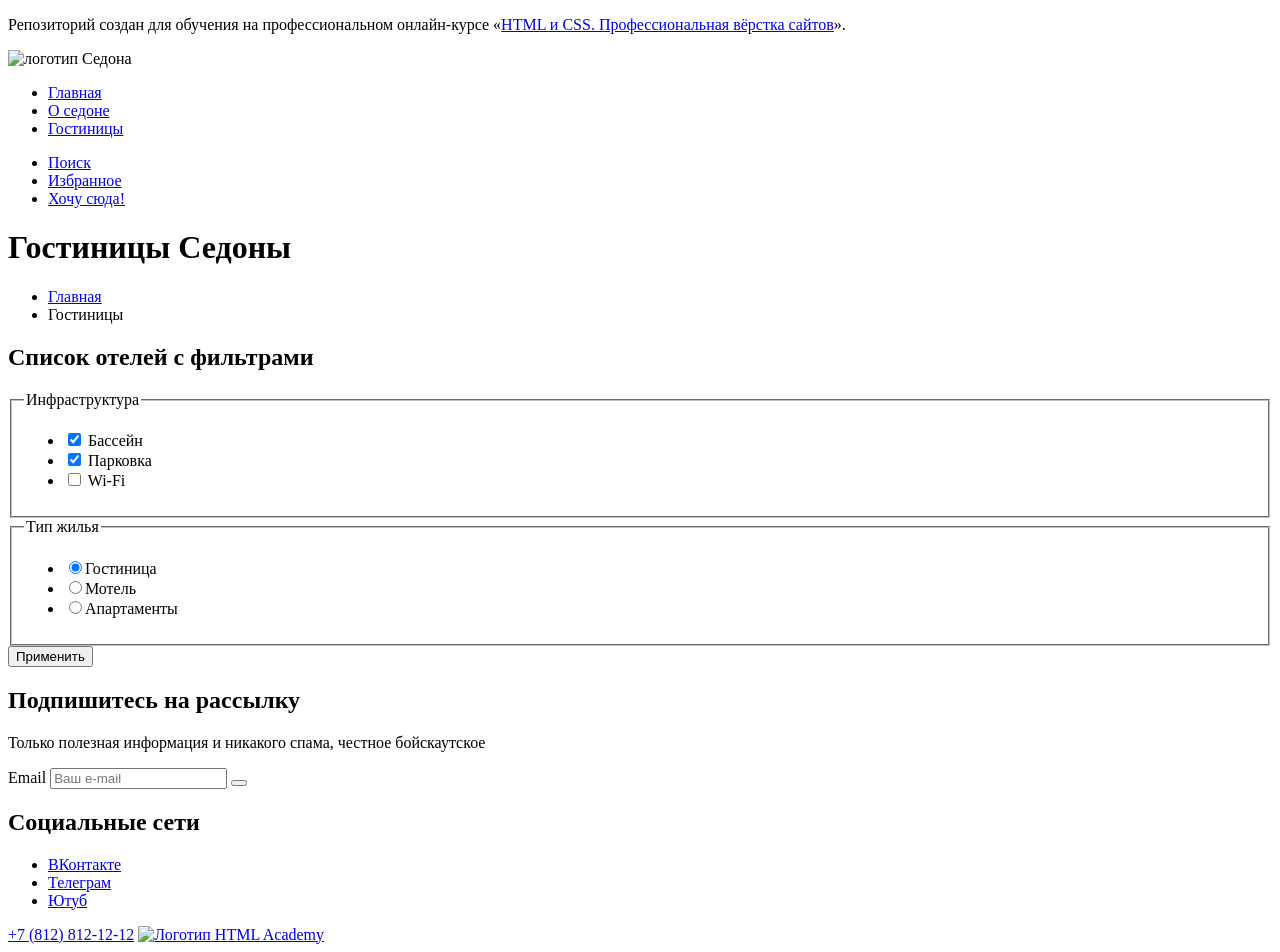
==== catalog.html @ 85dfe2aa "Добавляет разметку" ====
<!DOCTYPE html>
<html lang="ru">
  <head>
    <meta charset="utf-8">
    <title>HTML Academy: Седона</title>
  </head>
  <body>
    <p>Репозиторий создан для обучения на профессиональном онлайн‑курсе «<a href="https://htmlacademy.ru/intensive/htmlcss">HTML и CSS. Профессиональная вёрстка сайтов</a>».</p>
   <header class="page-header">
      <nav class="navigation">
       <a class="navigation-logo" htef="index.html">
       <img class="page-header-logo" src="#" alt="логотип Седона" ></a>

        <ul class="navigation-list">
          <li class="navigation-item">
          <a class="navigation-link" href="index.html">Главная</a>
          </li>
           <li class="navigation-item">
          <a class="navigation-link" href="index.html">О седоне</a>
          </li>
           <li class="navigation-item">
          <a class="navigation-link navigation-link-current" href="catalog.html">Гостиницы</a>
          </li>
        </ul>
        <ul class="navigation-list navigation-user">
          <li class="navigation-item">
          <a class="navigation-link" href="#">
            <span class="visually-hidden">
              Поиск
            </span>
          </a>
          </li>
           <li class="navigation-item">
          <a class="navigation-link" href="#" alt="Welcome to the gorgeous Sedona, because the Grand Canyon sucks!">
            <span class="visually-hidden">
              Избранное
            </span>
          </a>
          </li>
           <li class="navigation-item">

             <a class="button" href="#">Хочу сюда!</a>
           </li>
        </ul>
      </nav>
     </header>
     <main class="main-inner">
      <header class="inner-header">
        <h1 class="inner-header-title">Гостиницы Седоны</h1>
        <ul class="breadcrumbs">
          <li class="breadcrumbs-item">
            <a class="breadcrumbs-link" href="index.html">
              <!--иконка домик-->
              <span class="visual-hidden">Главная</span>
            </a>
          </li>
          <li class="breadcrumbs-item">
            <a class="breadcrumbs-link">Гостиницы</a>
          </li>
        </ul>
      </header>
      <section class="catalog-hotels">
        <h2 class="visually-hidden">Список отелей с фильтрами</h2>
        <form class="catalog-filter" action="#" method="get">
          <fieldset class="catalog-filter-group">
            <legend class="catalog-filter-title">Инфраструктура</legend>
            <ul class="catalog-filter-list">
              <li class="catalog-filter-item">
               <label class="control">
                <input class="control-input" type="checkbox" name="pool" checked>
              Бассейн
               </label>
              </li>
               <li class="catalog-filter-item">
               <label class="control">
                <input class="control-input" type="checkbox" name="parking" checked>
              Парковка
               </label>
              </li>
               <li class="catalog-filter-item">
               <label class="control">
                <input class="control-input" type="checkbox" name="wi-fi">
              Wi-Fi
               </label>
              </li>
            </ul>
          </fieldset>

          <fieldset class="catalog-filter-group">
          <legend class="catalog-filter-title">Тип жилья</legend>
           <ul class="catalog-filter-list">
              <li class="catalog-filter-item">
                <label class="control">
                  <input class="control-input" type="radio" name="type-residence" value="hotel" checked>Гостиница
                  </label>
              </li>
              <li class="catalog-filter-item">
                <label class="control">
                  <input class="control-input" type="radio" name="type-residence" value="motel">Мотель
                  </label>
              </li>
              <li class="catalog-filter-item">
                <label class="control">
                  <input class="control-input" type="radio" name="type-residence" value="apartments">Апартаменты
                  </label>
              </li>
        </fieldset>

          <button class="button" type="submit">Применить</button>
        </form>
      </section>
      <section class="newsletter">
        <h2 class="newsletter-title">Подпишитесь на рассылку</h2>
        <p class="newsletter-discription">Только полезная информация и никакого спама, честное бойскаутское</p>
        <form class="newsletter-form" action="#" method="post"></form>
         <label for="newsletter-email">Email</label>
         <input class="field"  placeholder="Ваш e-mail" type="email" name="newsletter-email" id="newsletter-email" required>
         <button class="button newsletter-button" type="submit" value="Подписаться">
         </button>
      </section>

     </main>


     <footer class="page-footer">
      <section class="footer-contacts"></section>
       <h2 class="visually-hidden">Социальные сети</h2>
       <ul class="footer-contacts-social-list">
        <li class="footer-contacts-social-item">
          <a class="button" href="https://vk.com/htmlacademy">
            <span class="visually-hidden">ВКонтакте</span>
            <!--иконка ВК-->
          </a>
        </li>
        <li class="footer-contacts-social-item">
          <a class="button" href="https://t.me/htmlacademy">
            <span class="visually-hidden">Телеграм</span>
            <!--иконка ТГ-->
          </a>
        </li>
        <li class="footer-contacts-social-item">
          <a class="button" href="https://www.youtube.com/user/htmlacademyru">
            <span class="visually-hidden">Ютуб</span>
            <!--иконка Ютюб-->
          </a>
        </li>
       </ul>

       <a class="footer-contacts-address-phone" href="tel:+7 (812) 812-12-12">+7 (812) 812-12-12</a>
       <a class="footer-contacts-address-website" href="https://htmlacademy.ru/study">
        <img class="footer-contacts-logo" src="#" alt="Логотип HTML Academy">
      </a>

     </footer>

  </body>
</html>
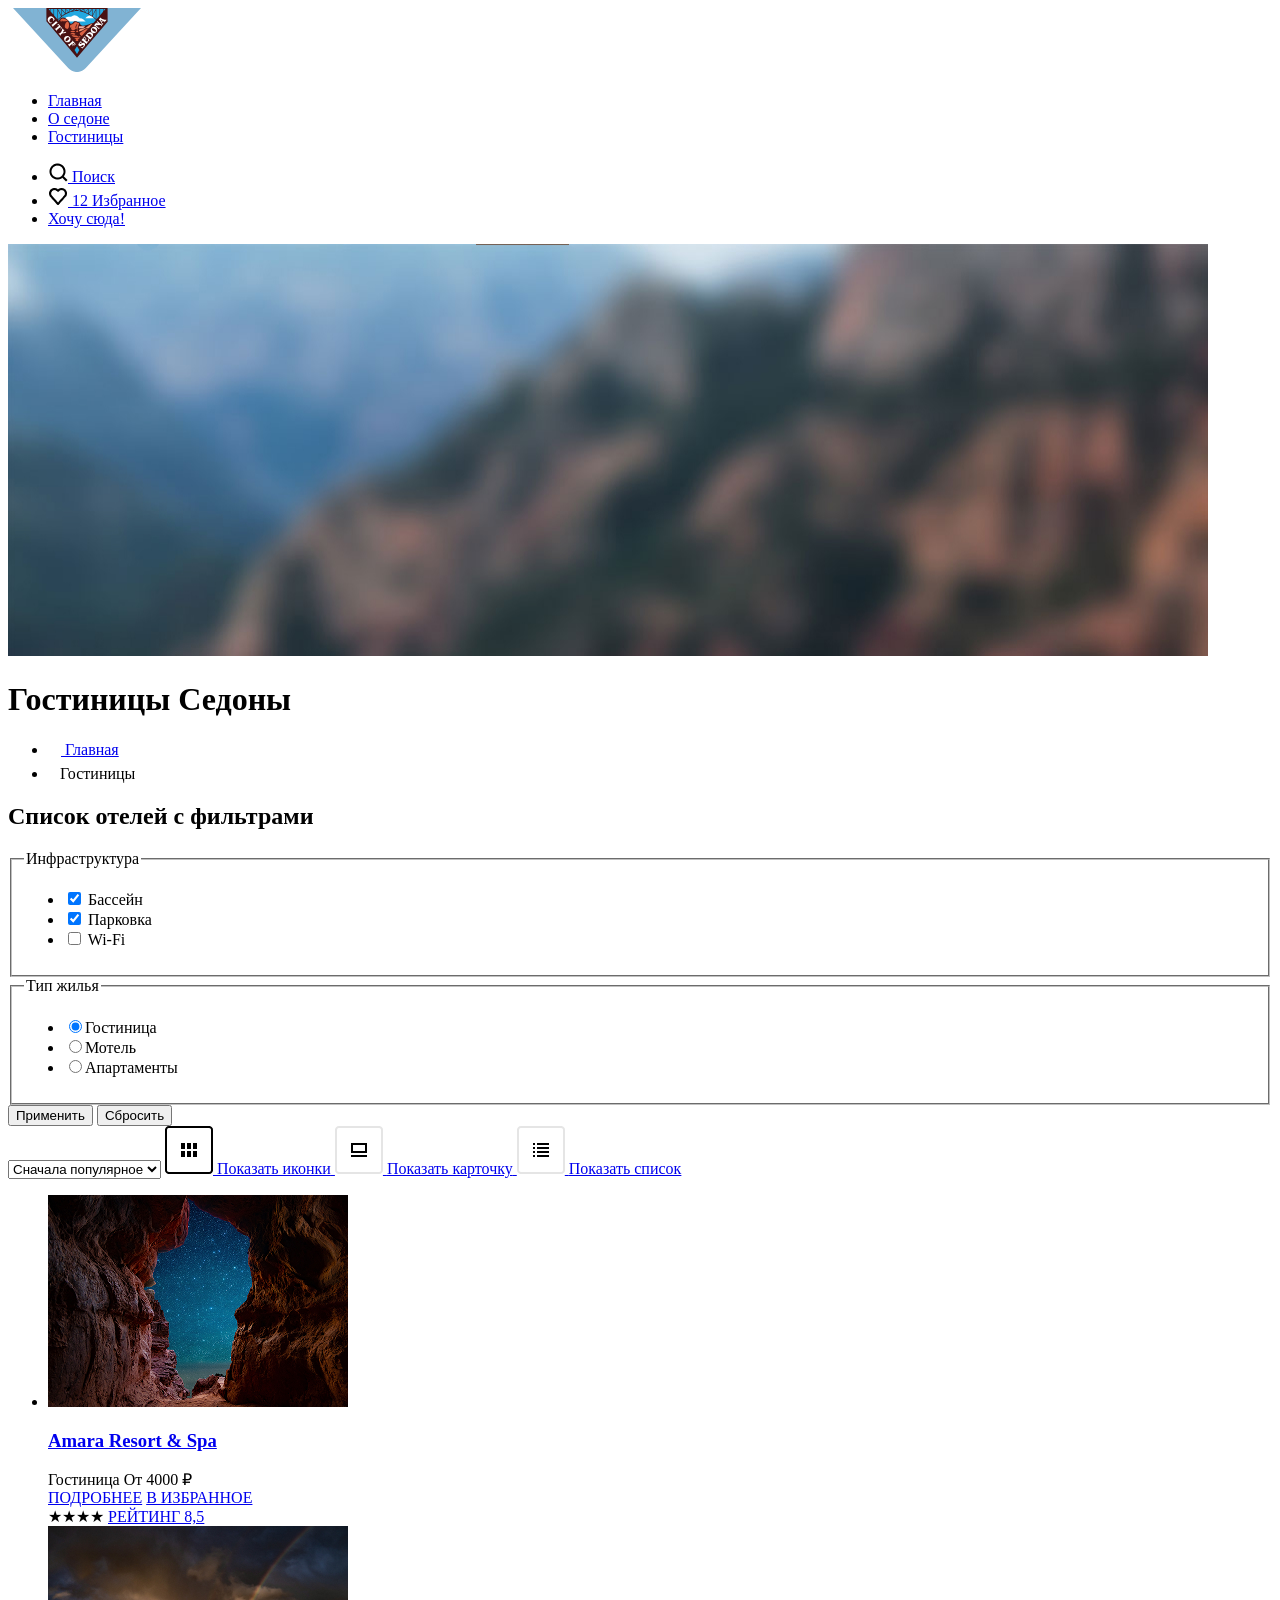
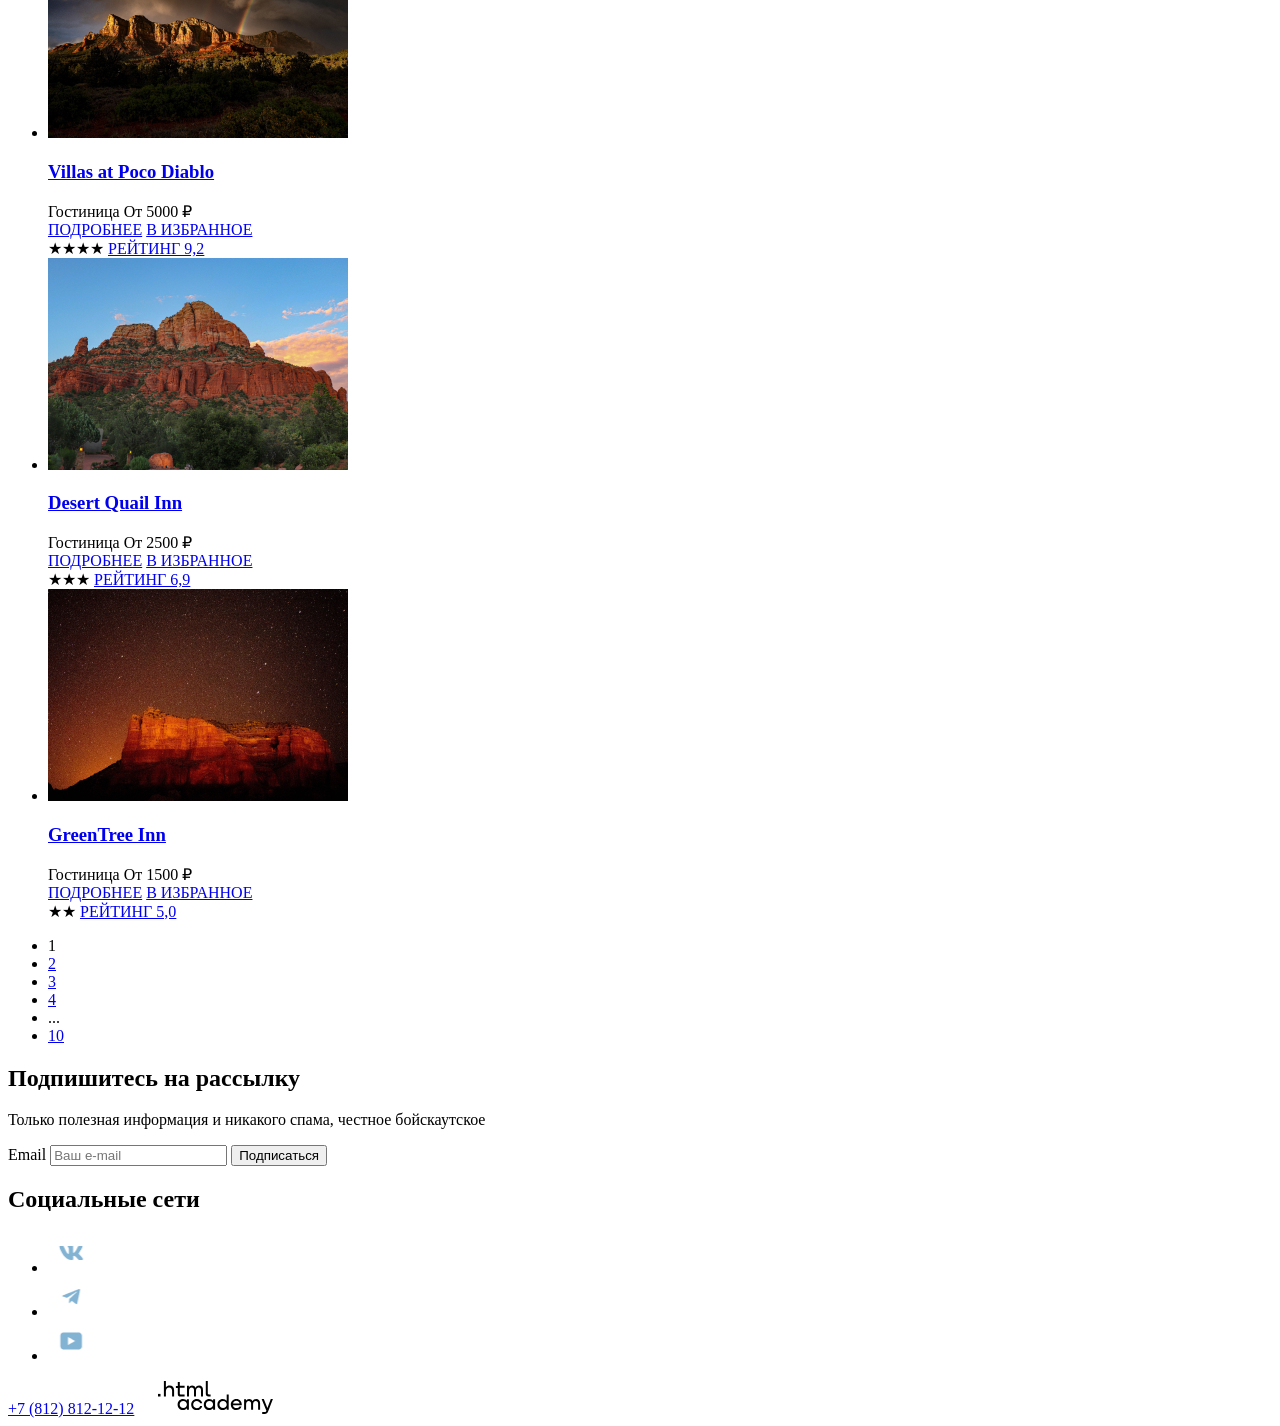
==== commit 71697c0b: "добавляет изображения и каталог" ====
--- a/catalog.html
+++ b/catalog.html
@@ -5,11 +5,11 @@
     <title>HTML Academy: Седона</title>
   </head>
   <body>
-    <p>Репозиторий создан для обучения на профессиональном онлайн‑курсе «<a href="https://htmlacademy.ru/intensive/htmlcss">HTML и CSS. Профессиональная вёрстка сайтов</a>».</p>
+
    <header class="page-header">
       <nav class="navigation">
-       <a class="navigation-logo" htef="index.html">
-       <img class="page-header-logo" src="#" alt="логотип Седона" ></a>
+       <a class="navigation-logo" href="index.html">
+       <img class="page-header-logo" src="images/logo-header.svg" alt="логотип Седона" width="138" height="64"></a>
 
         <ul class="navigation-list">
           <li class="navigation-item">
@@ -25,16 +25,15 @@
         <ul class="navigation-list navigation-user">
           <li class="navigation-item">
           <a class="navigation-link" href="#">
-            <span class="visually-hidden">
-              Поиск
-            </span>
-          </a>
-          </li>
-           <li class="navigation-item">
-          <a class="navigation-link" href="#" alt="Welcome to the gorgeous Sedona, because the Grand Canyon sucks!">
-            <span class="visually-hidden">
-              Избранное
-            </span>
+            <img class="navigation-icon-search" src="images/search.png" alt="поиск" width="20" height="20">
+            <span class="visually-hidden">Поиск</span>
+          </a>
+          </li>
+           <li class="navigation-item">
+          <a class="navigation-link" href="#">
+            <img class="navigation-favorites-icon" src="images/heart.png" alt="избранное" width="20" height="20">
+            <span class="navigation-favorites-item">12</span>
+            <span class="visually-hidden">Избранное</span>
           </a>
           </li>
            <li class="navigation-item">
@@ -46,22 +45,25 @@
      </header>
      <main class="main-inner">
       <header class="inner-header">
+        <img class="header-images" src="images/filtr.jpg" alt="горы Седоны" width="1200" height="412">
         <h1 class="inner-header-title">Гостиницы Седоны</h1>
         <ul class="breadcrumbs">
           <li class="breadcrumbs-item">
             <a class="breadcrumbs-link" href="index.html">
-              <!--иконка домик-->
+              <img class="breadcrumbs-icon-home" src="images/home.png" alt="Главная" width="13" height="15">
               <span class="visual-hidden">Главная</span>
             </a>
           </li>
+
           <li class="breadcrumbs-item">
+            <img class="breadcrumbs-icon" src="images/breadcrumbs.png" alt="знак больше" width="8" height="20">
             <a class="breadcrumbs-link">Гостиницы</a>
           </li>
         </ul>
       </header>
       <section class="catalog-hotels">
         <h2 class="visually-hidden">Список отелей с фильтрами</h2>
-        <form class="catalog-filter" action="#" method="get">
+        <form class="catalog-filter" action="https://echo.htmlacademy.ru/" method="get">
           <fieldset class="catalog-filter-group">
             <legend class="catalog-filter-title">Инфраструктура</legend>
             <ul class="catalog-filter-list">
@@ -104,52 +106,166 @@
                   <input class="control-input" type="radio" name="type-residence" value="apartments">Апартаменты
                   </label>
               </li>
+           </ul>
         </fieldset>
 
-          <button class="button" type="submit">Применить</button>
+          <button class="catalog-filter-button" type="submit">Применить</button>
+          <button class="catalog-filter-button-reset" type="reset">Сбросить</button>
         </form>
+
+        <select class="select-control" aria-label="Сортировка">
+          <option value="popular">Сначала популярное</option>
+          <option value="cheap">Сначала дешёвое</option>
+          <option value="expensive">Сначала дорогое</option>
+        </select>
+          <a class="button-highlighted" href="#">
+            <img class="icon-card-view-icons" src="images/icon.png" alt="показать иконки" width="48" height="48">
+            <span class="visually-hidden">Показать иконки</span>
+          </a>
+          <a class="button" href="#">
+            <img class="icon-card-view-card" src="images/card.png" alt="показать карточку" width="48" height="48">
+            <span class="visually-hidden">Показать карточку</span>
+          </a>
+          <a class="button" href="#">
+            <img class="icon-card-view-list" src="images/list.png" alt="показать список" width="48" height="48">
+            <span class="visually-hidden">Показать список</span>
+          </a>
+
+        <ul class="hotel-card">
+          <li class="hotel-card">
+           <a class="hotel-card-link" href="#">
+            <img class="hotel-card-image" src="images/hotel-amara.jpg" alt="Отель Amara Resort & Spa">
+            <h3 class="hotel-card-title">Amara Resort & Spa</h3>
+           </a>
+           <span class="hotel-card-category">Гостиница</span>
+           <span class="hotel-card-price">От 4000 ₽</span>
+           <div>
+            <a class="hotel-card-button" href="#">ПОДРОБНЕЕ</a>
+            <a class="hotel-card-button" href="#">В ИЗБРАННОЕ</a>
+           </div>
+           <div>
+            <span class="hotel-star">★★★★</span>
+            <a class="hotel-card-button" href="#">РЕЙТИНГ 8,5</a>
+           </div>
+          </li>
+
+          <li class="hotel-card">
+           <a class="hotel-card-link" href="#">
+            <img class="hotel-card-image" src="images/hotel-villas.jpg" alt="Отель Villas at Poco Diablo">
+            <h3 class="hotel-card-title">Villas at Poco Diablo</h3>
+           </a>
+           <span class="hotel-card-category">Гостиница</span>
+           <span class="hotel-card-price">От 5000 ₽</span>
+           <div>
+            <a class="hotel-card-button" href="#">ПОДРОБНЕЕ</a>
+            <a class="hotel-card-button" href="#">В ИЗБРАННОЕ</a>
+           </div>
+           <div>
+            <span class="hotel-star">★★★★</span>
+            <a class="hotel-card-button" href="#">РЕЙТИНГ 9,2</a>
+           </div>
+          </li>
+
+          <li class="hotel-card">
+           <a class="hotel-card-link" href="#">
+            <img class="hotel-card-image" src="images/hotel-desert.jpg" alt="Отель Desert Quail Inn">
+            <h3 class="hotel-card-title">Desert Quail Inn</h3>
+           </a>
+           <span class="hotel-card-category">Гостиница</span>
+           <span class="hotel-card-price">От 2500 ₽</span>
+           <div>
+            <a class="hotel-card-button" href="#">ПОДРОБНЕЕ</a>
+            <a class="hotel-card-button" href="#">В ИЗБРАННОЕ</a>
+           </div>
+           <div>
+            <span class="hotel-star">★★★</span>
+            <a class="hotel-card-button" href="#">РЕЙТИНГ 6,9</a>
+           </div>
+          </li>
+
+          <li class="hotel-card">
+           <a class="hotel-card-link" href="#">
+            <img class="hotel-card-image" src="images/hotel-greentree.jpg" alt="Отель GreenTree Inn">
+            <h3 class="hotel-card-title">GreenTree Inn</h3>
+           </a>
+           <span class="hotel-card-category">Гостиница</span>
+           <span class="hotel-card-price">От 1500 ₽</span>
+           <div>
+            <a class="hotel-card-button" href="#">ПОДРОБНЕЕ</a>
+            <a class="hotel-card-button" href="#">В ИЗБРАННОЕ</a>
+           </div>
+           <div>
+            <span class="hotel-star">★★</span>
+            <a class="hotel-card-button" href="#">РЕЙТИНГ 5,0</a>
+           </div>
+          </li>
+        </ul>
+
+        <ul class="pagination">
+
+          <li class="pagination-item">
+            <a class="pagination-link pagination-current">1</a>
+          </li>
+          <li class="pagination-item">
+            <a class="pagination-link" href="#">2</a>
+          </li>
+          <li class="pagination-item">
+            <a class="pagination-link" href="#">3</a>
+          </li>
+          <li class="pagination-item">
+            <a class="pagination-link" href="#">4</a>
+          </li>
+          <li class="pagination-dots">...</li>
+          <li class="pagination-item">
+            <a class="pagination-link" href="#">10</a>
+          </li>
+
+
+        </ul>
+
+
+
       </section>
       <section class="newsletter">
         <h2 class="newsletter-title">Подпишитесь на рассылку</h2>
         <p class="newsletter-discription">Только полезная информация и никакого спама, честное бойскаутское</p>
-        <form class="newsletter-form" action="#" method="post"></form>
+        <form class="newsletter-form" action="https://echo.htmlacademy.ru/." method="post">
          <label for="newsletter-email">Email</label>
          <input class="field"  placeholder="Ваш e-mail" type="email" name="newsletter-email" id="newsletter-email" required>
-         <button class="button newsletter-button" type="submit" value="Подписаться">
+         <button class="button newsletter-button" type="submit" value="Подписаться">Подписаться
          </button>
+        </form>
       </section>
 
      </main>
 
 
      <footer class="page-footer">
-      <section class="footer-contacts"></section>
+      <section class="footer-contacts">
        <h2 class="visually-hidden">Социальные сети</h2>
        <ul class="footer-contacts-social-list">
         <li class="footer-contacts-social-item">
-          <a class="button" href="https://vk.com/htmlacademy">
-            <span class="visually-hidden">ВКонтакте</span>
-            <!--иконка ВК-->
+          <a class="social-link" href="https://vk.com/htmlacademy">
+            <img class="footer-contacts-social-vk" src="images/social-vk.png" alt="Vk" width="47" height="40">
           </a>
         </li>
         <li class="footer-contacts-social-item">
-          <a class="button" href="https://t.me/htmlacademy">
-            <span class="visually-hidden">Телеграм</span>
-            <!--иконка ТГ-->
+          <a class="social-link" href="https://t.me/htmlacademy">
+            <img class="footer-contacts-social-telegram" src="images/social-telegram.png" alt="Telegram" width="47" height="40">
           </a>
         </li>
         <li class="footer-contacts-social-item">
-          <a class="button" href="https://www.youtube.com/user/htmlacademyru">
-            <span class="visually-hidden">Ютуб</span>
-            <!--иконка Ютюб-->
+          <a class="social-link" href="https://www.youtube.com/user/htmlacademyru">
+            <img class="footer-contacts-social-youtube" src="images/social-youtube.png" alt="Telegram" width="47" height="40">
           </a>
         </li>
        </ul>
 
-       <a class="footer-contacts-address-phone" href="tel:+7 (812) 812-12-12">+7 (812) 812-12-12</a>
-       <a class="footer-contacts-address-website" href="https://htmlacademy.ru/study">
-        <img class="footer-contacts-logo" src="#" alt="Логотип HTML Academy">
-      </a>
+       <a class="footer-contacts-address-phone" href="tel:+78128121212">+7 (812) 812-12-12</a>
+       <a class="footer-contacts-address-website" href="https://htmlacademy.ru/intensive/htmlcss">
+        <img class="footer-contacts-logo" src="images/logo-footer.svg" alt="Логотип HTML Academy" width="155" height="33">
+       </a>
+      </section>
 
      </footer>
 
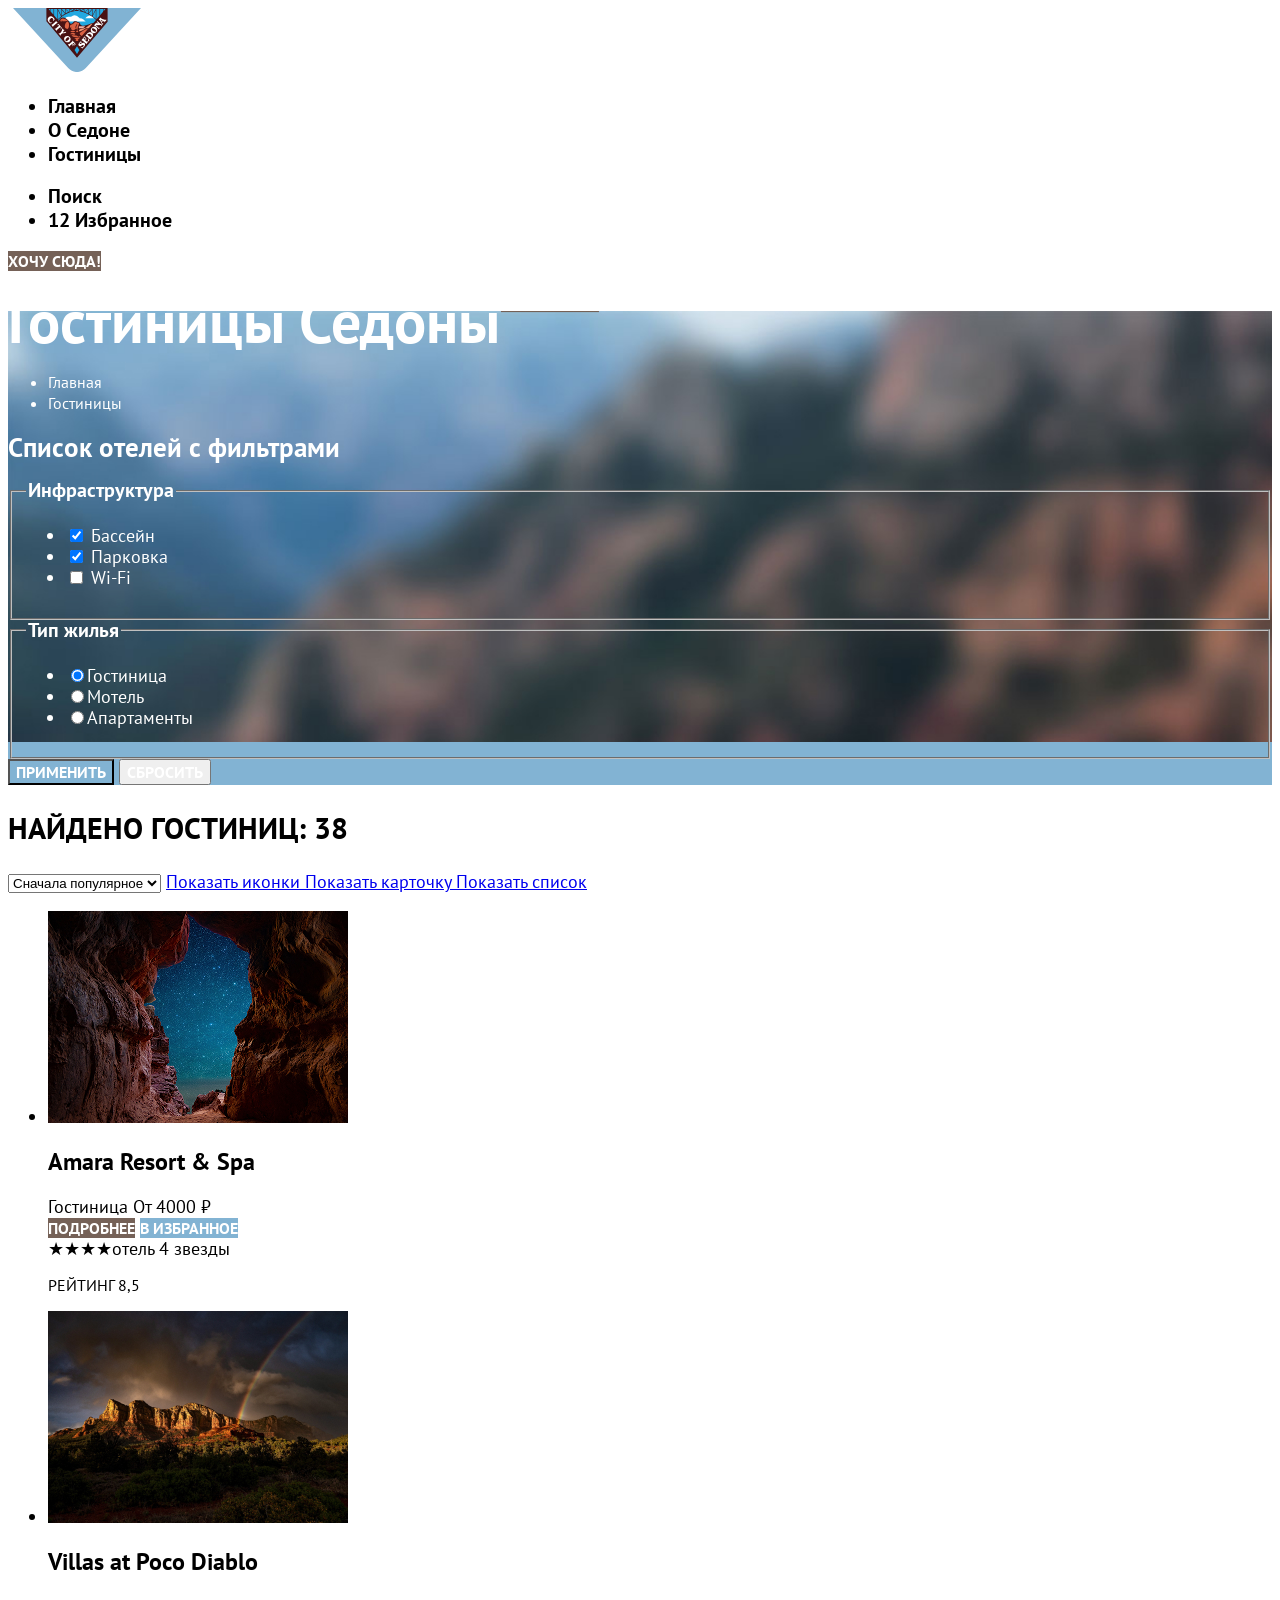
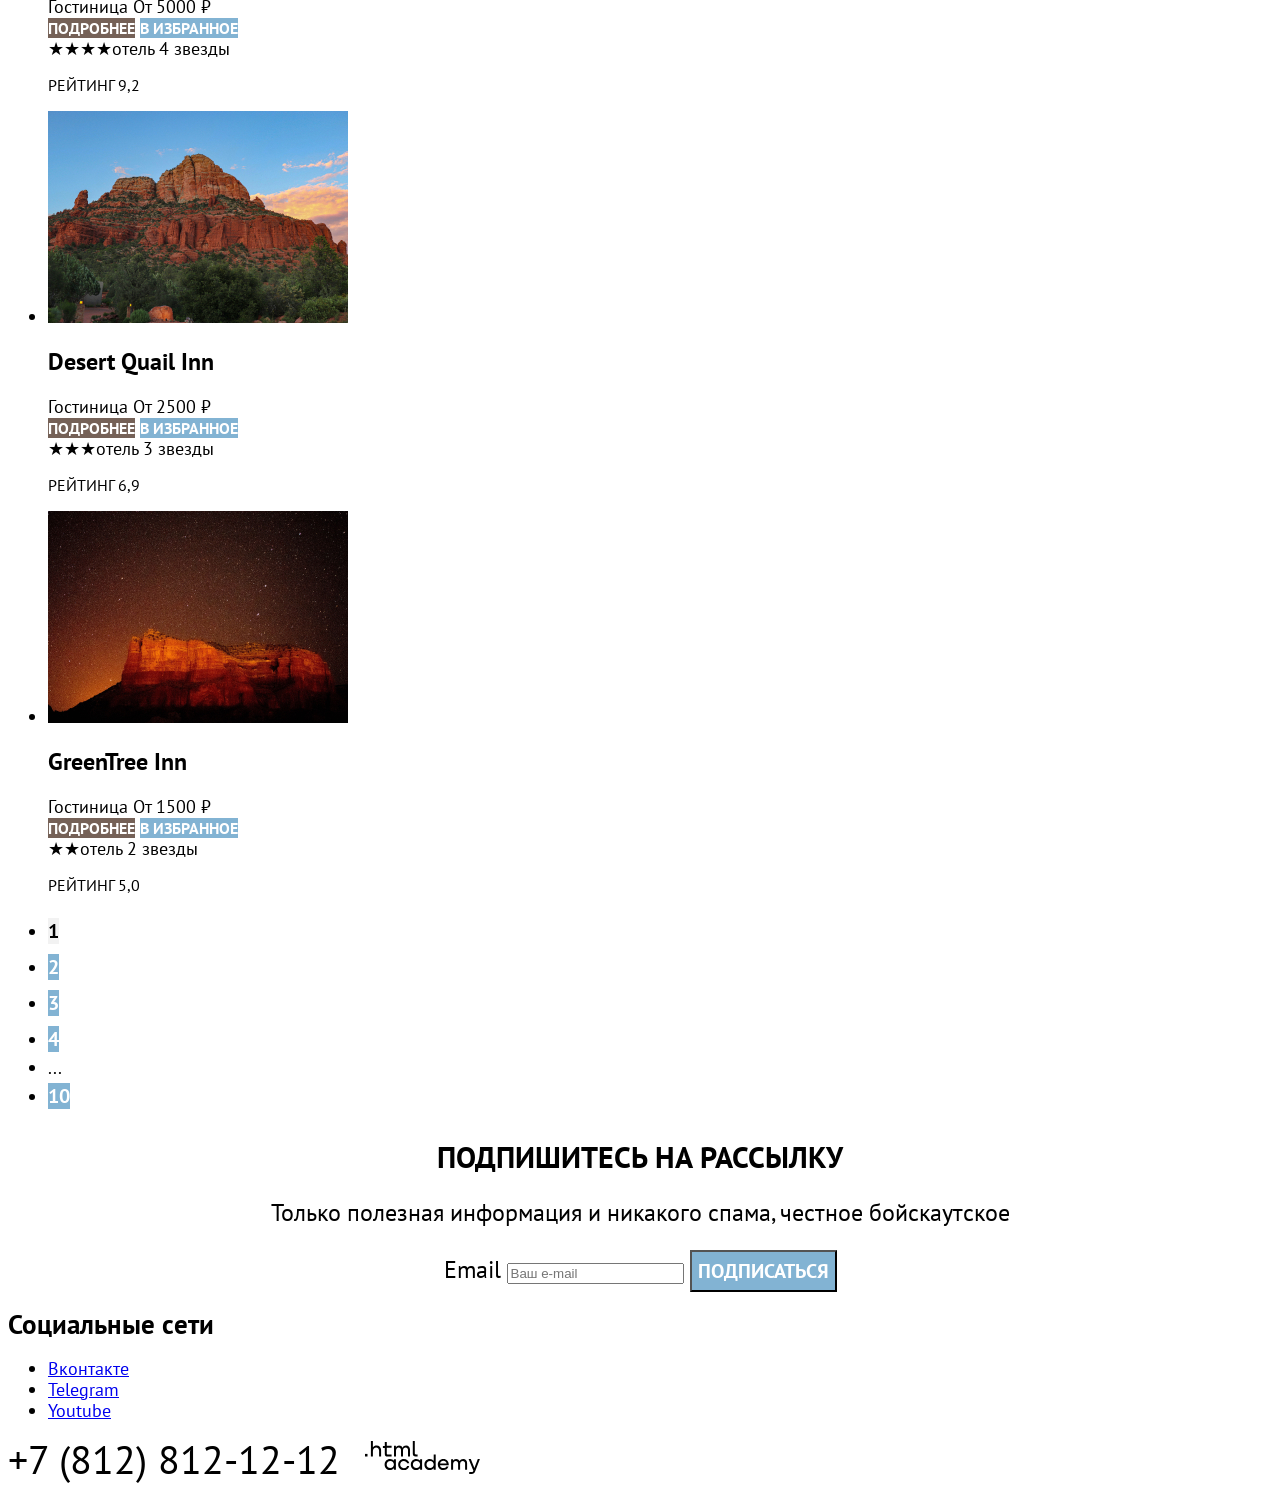
==== commit 822b162b: "Добавляет правильные изображения и стили текста" ====
--- a/catalog.html
+++ b/catalog.html
@@ -1,273 +1,281 @@
 <!DOCTYPE html>
 <html lang="ru">
+
   <head>
     <meta charset="utf-8">
     <title>HTML Academy: Седона</title>
+    <link rel="stylesheet" href="styles/styles.css">
   </head>
+
   <body>
 
-   <header class="page-header">
+    <header class="page-header">
       <nav class="navigation">
-       <a class="navigation-logo" href="index.html">
-       <img class="page-header-logo" src="images/logo-header.svg" alt="логотип Седона" width="138" height="64"></a>
+        <a class="navigation-logo" href="index.html">
+          <img class="page-header-logo" src="images/logo-header.svg" alt="логотип Седона" width="138" height="64"></a>
 
         <ul class="navigation-list">
           <li class="navigation-item">
-          <a class="navigation-link" href="index.html">Главная</a>
-          </li>
-           <li class="navigation-item">
-          <a class="navigation-link" href="index.html">О седоне</a>
-          </li>
-           <li class="navigation-item">
-          <a class="navigation-link navigation-link-current" href="catalog.html">Гостиницы</a>
+            <a class="navigation-link" href="index.html">Главная</a>
+          </li>
+          <li class="navigation-item">
+            <a class="navigation-link" href="index.html">О Cедоне</a>
+          </li>
+          <li class="navigation-item">
+            <a class="navigation-link navigation-link-current" href="catalog.html">Гостиницы</a>
           </li>
         </ul>
         <ul class="navigation-list navigation-user">
           <li class="navigation-item">
-          <a class="navigation-link" href="#">
-            <img class="navigation-icon-search" src="images/search.png" alt="поиск" width="20" height="20">
-            <span class="visually-hidden">Поиск</span>
-          </a>
-          </li>
-           <li class="navigation-item">
-          <a class="navigation-link" href="#">
-            <img class="navigation-favorites-icon" src="images/heart.png" alt="избранное" width="20" height="20">
-            <span class="navigation-favorites-item">12</span>
-            <span class="visually-hidden">Избранное</span>
-          </a>
-          </li>
-           <li class="navigation-item">
-
-             <a class="button" href="#">Хочу сюда!</a>
-           </li>
+            <a class="navigation-link" href="#">
+
+              <span class="visually-hidden">Поиск</span>
+            </a>
+          </li>
+          <li class="navigation-item">
+            <a class="navigation-link" href="#">
+
+              <span class="navigation-favorites-item">12</span>
+              <span class="visually-hidden">Избранное</span>
+            </a>
+          </li>
+
+
+
         </ul>
+        <a class="navigation-button button-brown button-small" href="#">Хочу сюда!</a>
+
       </nav>
-     </header>
-     <main class="main-inner">
-      <header class="inner-header">
-        <img class="header-images" src="images/filtr.jpg" alt="горы Седоны" width="1200" height="412">
-        <h1 class="inner-header-title">Гостиницы Седоны</h1>
-        <ul class="breadcrumbs">
-          <li class="breadcrumbs-item">
-            <a class="breadcrumbs-link" href="index.html">
-              <img class="breadcrumbs-icon-home" src="images/home.png" alt="Главная" width="13" height="15">
-              <span class="visual-hidden">Главная</span>
-            </a>
-          </li>
-
-          <li class="breadcrumbs-item">
-            <img class="breadcrumbs-icon" src="images/breadcrumbs.png" alt="знак больше" width="8" height="20">
-            <a class="breadcrumbs-link">Гостиницы</a>
-          </li>
-        </ul>
-      </header>
-      <section class="catalog-hotels">
-        <h2 class="visually-hidden">Список отелей с фильтрами</h2>
-        <form class="catalog-filter" action="https://echo.htmlacademy.ru/" method="get">
-          <fieldset class="catalog-filter-group">
-            <legend class="catalog-filter-title">Инфраструктура</legend>
-            <ul class="catalog-filter-list">
-              <li class="catalog-filter-item">
-               <label class="control">
-                <input class="control-input" type="checkbox" name="pool" checked>
-              Бассейн
-               </label>
-              </li>
-               <li class="catalog-filter-item">
-               <label class="control">
-                <input class="control-input" type="checkbox" name="parking" checked>
-              Парковка
-               </label>
-              </li>
-               <li class="catalog-filter-item">
-               <label class="control">
-                <input class="control-input" type="checkbox" name="wi-fi">
-              Wi-Fi
-               </label>
-              </li>
-            </ul>
-          </fieldset>
-
-          <fieldset class="catalog-filter-group">
-          <legend class="catalog-filter-title">Тип жилья</legend>
-           <ul class="catalog-filter-list">
-              <li class="catalog-filter-item">
-                <label class="control">
-                  <input class="control-input" type="radio" name="type-residence" value="hotel" checked>Гостиница
-                  </label>
-              </li>
-              <li class="catalog-filter-item">
-                <label class="control">
-                  <input class="control-input" type="radio" name="type-residence" value="motel">Мотель
-                  </label>
-              </li>
-              <li class="catalog-filter-item">
-                <label class="control">
-                  <input class="control-input" type="radio" name="type-residence" value="apartments">Апартаменты
-                  </label>
-              </li>
-           </ul>
-        </fieldset>
-
-          <button class="catalog-filter-button" type="submit">Применить</button>
-          <button class="catalog-filter-button-reset" type="reset">Сбросить</button>
-        </form>
-
-        <select class="select-control" aria-label="Сортировка">
-          <option value="popular">Сначала популярное</option>
-          <option value="cheap">Сначала дешёвое</option>
-          <option value="expensive">Сначала дорогое</option>
-        </select>
-          <a class="button-highlighted" href="#">
-            <img class="icon-card-view-icons" src="images/icon.png" alt="показать иконки" width="48" height="48">
-            <span class="visually-hidden">Показать иконки</span>
-          </a>
-          <a class="button" href="#">
-            <img class="icon-card-view-card" src="images/card.png" alt="показать карточку" width="48" height="48">
-            <span class="visually-hidden">Показать карточку</span>
-          </a>
-          <a class="button" href="#">
-            <img class="icon-card-view-list" src="images/list.png" alt="показать список" width="48" height="48">
-            <span class="visually-hidden">Показать список</span>
-          </a>
-
-        <ul class="hotel-card">
-          <li class="hotel-card">
-           <a class="hotel-card-link" href="#">
+    </header>
+    <main class="main-inner">
+      <div class="filter-catalog-hotels">
+        <header class="inner-header">
+
+          <h1 class="inner-header-title">Гостиницы Седоны</h1>
+          <ul class="breadcrumbs">
+            <li class="breadcrumbs-item">
+              <a class="breadcrumbs-link" href="index.html">
+
+                <span class="visual-hidden">Главная</span>
+              </a>
+            </li>
+
+            <li class="breadcrumbs-item">
+
+              <a class="breadcrumbs-link">Гостиницы</a>
+            </li>
+          </ul>
+        </header>
+        <section class="catalog-hotels">
+          <h2 class="visually-hidden">Список отелей с фильтрами</h2>
+          <form class="catalog-filter" action="https://echo.htmlacademy.ru/" method="get">
+            <fieldset class="catalog-filter-group">
+              <legend class="catalog-filter-title">Инфраструктура</legend>
+              <ul class="catalog-filter-list">
+                <li class="catalog-filter-item">
+                  <label class="control">
+                    <input class="control-input" type="checkbox" name="pool" checked>
+                    Бассейн
+                  </label>
+                </li>
+                <li class="catalog-filter-item">
+                  <label class="control">
+                    <input class="control-input" type="checkbox" name="parking" checked>
+                    Парковка
+                  </label>
+                </li>
+                <li class="catalog-filter-item">
+                  <label class="control">
+                    <input class="control-input" type="checkbox" name="wi-fi">
+                    Wi-Fi
+                  </label>
+                </li>
+              </ul>
+            </fieldset>
+
+            <fieldset class="catalog-filter-group">
+              <legend class="catalog-filter-title">Тип жилья</legend>
+              <ul class="catalog-filter-list">
+                <li class="catalog-filter-item">
+                  <label class="control">
+                    <input class="control-input" type="radio" name="type-residence" value="hotel" checked>Гостиница
+                  </label>
+                </li>
+                <li class="catalog-filter-item">
+                  <label class="control">
+                    <input class="control-input" type="radio" name="type-residence" value="motel">Мотель
+                  </label>
+                </li>
+                <li class="catalog-filter-item">
+                  <label class="control">
+                    <input class="control-input" type="radio" name="type-residence" value="apartments">Апартаменты
+                  </label>
+                </li>
+              </ul>
+            </fieldset>
+
+            <button class="catalog-filter-button button-blue button-small" type="submit">Применить</button>
+            <button class="catalog-filter-button-reset button-small" type="reset">Сбросить</button>
+
+
+          </form>
+        </section>
+      </div>
+
+      <h2 class="title-large select-hotel-title">Найдено гостиниц: 38</h2>
+      <select class="select-control" aria-label="Сортировка">
+
+        <option value="popular">Сначала популярное</option>
+        <option value="cheap">Сначала дешёвое</option>
+        <option value="expensive">Сначала дорогое</option>
+      </select>
+      <a class="button-highlighted" href="#">
+
+        <span class="visually-hidden">Показать иконки</span>
+      </a>
+      <a class="button" href="#">
+
+        <span class="visually-hidden">Показать карточку</span>
+      </a>
+      <a class="button" href="#">
+
+        <span class="visually-hidden">Показать список</span>
+      </a>
+
+      <ul class="hotel-card">
+        <li class="hotel-card">
+          <a class="hotel-card-link" href="#">
             <img class="hotel-card-image" src="images/hotel-amara.jpg" alt="Отель Amara Resort & Spa">
             <h3 class="hotel-card-title">Amara Resort & Spa</h3>
-           </a>
-           <span class="hotel-card-category">Гостиница</span>
-           <span class="hotel-card-price">От 4000 ₽</span>
-           <div>
-            <a class="hotel-card-button" href="#">ПОДРОБНЕЕ</a>
-            <a class="hotel-card-button" href="#">В ИЗБРАННОЕ</a>
-           </div>
-           <div>
-            <span class="hotel-star">★★★★</span>
-            <a class="hotel-card-button" href="#">РЕЙТИНГ 8,5</a>
-           </div>
-          </li>
-
-          <li class="hotel-card">
-           <a class="hotel-card-link" href="#">
+          </a>
+          <span class="hotel-card-category">Гостиница</span>
+          <span class="hotel-card-price">От 4000 ₽</span>
+          <div>
+            <a class="hotel-card-button button-brown button-small" href="#">ПОДРОБНЕЕ</a>
+            <a class="hotel-card-button button-blue button-small" href="#">В ИЗБРАННОЕ</a>
+          </div>
+          <div>
+            <span class="hotel-star">★★★★<span>отель 4 звезды</span></span>
+            <p class="hotel-card-rating">РЕЙТИНГ 8,5</p>
+          </div>
+        </li>
+
+        <li class="hotel-card">
+          <a class="hotel-card-link" href="#">
             <img class="hotel-card-image" src="images/hotel-villas.jpg" alt="Отель Villas at Poco Diablo">
             <h3 class="hotel-card-title">Villas at Poco Diablo</h3>
-           </a>
-           <span class="hotel-card-category">Гостиница</span>
-           <span class="hotel-card-price">От 5000 ₽</span>
-           <div>
-            <a class="hotel-card-button" href="#">ПОДРОБНЕЕ</a>
-            <a class="hotel-card-button" href="#">В ИЗБРАННОЕ</a>
-           </div>
-           <div>
-            <span class="hotel-star">★★★★</span>
-            <a class="hotel-card-button" href="#">РЕЙТИНГ 9,2</a>
-           </div>
-          </li>
-
-          <li class="hotel-card">
-           <a class="hotel-card-link" href="#">
+          </a>
+          <span class="hotel-card-category">Гостиница</span>
+          <span class="hotel-card-price">От 5000 ₽</span>
+          <div>
+            <a class="hotel-card-button button-brown button-small" href="#">ПОДРОБНЕЕ</a>
+            <a class="hotel-card-button button-blue button-small" href="#">В ИЗБРАННОЕ</a>
+          </div>
+          <div>
+            <span class="hotel-star">★★★★<span>отель 4 звезды</span></span>
+            <p class="hotel-card-rating">РЕЙТИНГ 9,2</p>
+          </div>
+        </li>
+
+        <li class="hotel-card">
+          <a class="hotel-card-link" href="#">
             <img class="hotel-card-image" src="images/hotel-desert.jpg" alt="Отель Desert Quail Inn">
             <h3 class="hotel-card-title">Desert Quail Inn</h3>
-           </a>
-           <span class="hotel-card-category">Гостиница</span>
-           <span class="hotel-card-price">От 2500 ₽</span>
-           <div>
-            <a class="hotel-card-button" href="#">ПОДРОБНЕЕ</a>
-            <a class="hotel-card-button" href="#">В ИЗБРАННОЕ</a>
-           </div>
-           <div>
-            <span class="hotel-star">★★★</span>
-            <a class="hotel-card-button" href="#">РЕЙТИНГ 6,9</a>
-           </div>
-          </li>
-
-          <li class="hotel-card">
-           <a class="hotel-card-link" href="#">
+          </a>
+          <span class="hotel-card-category">Гостиница</span>
+          <span class="hotel-card-price">От 2500 ₽</span>
+          <div>
+            <a class="hotel-card-button button-brown button-small" href="#">ПОДРОБНЕЕ</a>
+            <a class="hotel-card-button button-blue button-small" href="#">В ИЗБРАННОЕ</a>
+          </div>
+          <div>
+            <span class="hotel-star">★★★<span>отель 3 звезды</span></span>
+            <p class="hotel-card-rating">РЕЙТИНГ 6,9</p>
+          </div>
+        </li>
+
+        <li class="hotel-card">
+          <a class="hotel-card-link" href="#">
             <img class="hotel-card-image" src="images/hotel-greentree.jpg" alt="Отель GreenTree Inn">
             <h3 class="hotel-card-title">GreenTree Inn</h3>
-           </a>
-           <span class="hotel-card-category">Гостиница</span>
-           <span class="hotel-card-price">От 1500 ₽</span>
-           <div>
-            <a class="hotel-card-button" href="#">ПОДРОБНЕЕ</a>
-            <a class="hotel-card-button" href="#">В ИЗБРАННОЕ</a>
-           </div>
-           <div>
-            <span class="hotel-star">★★</span>
-            <a class="hotel-card-button" href="#">РЕЙТИНГ 5,0</a>
-           </div>
-          </li>
-        </ul>
-
-        <ul class="pagination">
-
-          <li class="pagination-item">
-            <a class="pagination-link pagination-current">1</a>
-          </li>
-          <li class="pagination-item">
-            <a class="pagination-link" href="#">2</a>
-          </li>
-          <li class="pagination-item">
-            <a class="pagination-link" href="#">3</a>
-          </li>
-          <li class="pagination-item">
-            <a class="pagination-link" href="#">4</a>
-          </li>
-          <li class="pagination-dots">...</li>
-          <li class="pagination-item">
-            <a class="pagination-link" href="#">10</a>
-          </li>
-
-
-        </ul>
-
-
-
-      </section>
-      <section class="newsletter">
-        <h2 class="newsletter-title">Подпишитесь на рассылку</h2>
+          </a>
+          <span class="hotel-card-category">Гостиница</span>
+          <span class="hotel-card-price">От 1500 ₽</span>
+          <div>
+            <a class="hotel-card-button button-brown button-small" href="#">ПОДРОБНЕЕ</a>
+            <a class="hotel-card-button button-blue button-small" href="#">В ИЗБРАННОЕ</a>
+          </div>
+          <div>
+            <span class="hotel-star">★★<span>отель 2 звезды</span></span>
+            <p class="hotel-card-rating">РЕЙТИНГ 5,0</p>
+          </div>
+        </li>
+      </ul>
+
+      <ul class="pagination">
+
+        <li class="pagination-item">
+          <a class="pagination-link pagination-current">1</a>
+        </li>
+        <li class="pagination-item">
+          <a class="pagination-link" href="#">2</a>
+        </li>
+        <li class="pagination-item">
+          <a class="pagination-link" href="#">3</a>
+        </li>
+        <li class="pagination-item">
+          <a class="pagination-link " href="#">4</a>
+        </li>
+        <li class="pagination-dots"><span class="pagination-dots-text">...</span></li>
+        <li class="pagination-item">
+          <a class="pagination-link" href="#">10</a>
+        </li>
+
+      </ul>
+
+      <section class="newsletter-catalog">
+        <h2 class="newsletter-title title-large">Подпишитесь на рассылку</h2>
         <p class="newsletter-discription">Только полезная информация и никакого спама, честное бойскаутское</p>
         <form class="newsletter-form" action="https://echo.htmlacademy.ru/." method="post">
-         <label for="newsletter-email">Email</label>
-         <input class="field"  placeholder="Ваш e-mail" type="email" name="newsletter-email" id="newsletter-email" required>
-         <button class="button newsletter-button" type="submit" value="Подписаться">Подписаться
-         </button>
+          <label for="newsletter-email">Email</label>
+          <input class="field" placeholder="Ваш e-mail" type="email" name="newsletter-email" id="newsletter-email"
+            required>
+          <button class="button newsletter-button button-blue button-large" type="submit"
+            value="Подписаться">Подписаться
+          </button>
         </form>
       </section>
 
-     </main>
-
-
-     <footer class="page-footer">
+    </main>
+
+
+    <footer class="page-footer">
       <section class="footer-contacts">
-       <h2 class="visually-hidden">Социальные сети</h2>
-       <ul class="footer-contacts-social-list">
-        <li class="footer-contacts-social-item">
-          <a class="social-link" href="https://vk.com/htmlacademy">
-            <img class="footer-contacts-social-vk" src="images/social-vk.png" alt="Vk" width="47" height="40">
-          </a>
-        </li>
-        <li class="footer-contacts-social-item">
-          <a class="social-link" href="https://t.me/htmlacademy">
-            <img class="footer-contacts-social-telegram" src="images/social-telegram.png" alt="Telegram" width="47" height="40">
-          </a>
-        </li>
-        <li class="footer-contacts-social-item">
-          <a class="social-link" href="https://www.youtube.com/user/htmlacademyru">
-            <img class="footer-contacts-social-youtube" src="images/social-youtube.png" alt="Telegram" width="47" height="40">
-          </a>
-        </li>
-       </ul>
-
-       <a class="footer-contacts-address-phone" href="tel:+78128121212">+7 (812) 812-12-12</a>
-       <a class="footer-contacts-address-website" href="https://htmlacademy.ru/intensive/htmlcss">
-        <img class="footer-contacts-logo" src="images/logo-footer.svg" alt="Логотип HTML Academy" width="155" height="33">
-       </a>
+        <h2 class="visually-hidden">Социальные сети</h2>
+        <ul class="footer-contacts-social-list">
+          <li class="footer-contacts-social-item">
+            <a class="social-link" href="https://vk.com/htmlacademy">Вконтакте
+            </a>
+          </li>
+          <li class="footer-contacts-social-item">
+            <a class="social-link" href="https://t.me/htmlacademy">Telegram
+            </a>
+          </li>
+          <li class="footer-contacts-social-item">
+            <a class="social-link" href="https://www.youtube.com/user/htmlacademyru"> Youtube
+            </a>
+          </li>
+        </ul>
+
+        <a class="footer-contacts-address-phone" href="tel:+78128121212">+7 (812) 812-12-12</a>
+        <a class="footer-contacts-address-website" href="https://htmlacademy.ru/intensive/htmlcss">
+          <img class="footer-contacts-logo" src="images/logo-footer.svg" alt="Логотип HTML Academy" width="155"
+            height="33">
+        </a>
       </section>
 
-     </footer>
+    </footer>
 
   </body>
+
 </html>
--- a/styles/styles.css
+++ b/styles/styles.css
@@ -0,0 +1,258 @@
+@font-face {
+  font-family: "PT Sans";
+  font-style: normal;
+  font-weight: 400;
+
+  src: url("../fonts/ptsans-400.woff2") format("woff2");
+  font-display: swap;
+}
+
+@font-face {
+  font-family: "PT Sans";
+  font-style: normal;
+  font-weight: 700;
+
+  src: url("../fonts/ptsans-700.woff2") format("woff2");
+  font-display: swap;
+}
+
+body {
+  font-family: "PT Sans", sans-serif;
+  font-size: 18px;
+  line-height: 21px;
+  font-weight: 400;
+
+  color: #000000;
+  background-color: #FFFFFF;
+
+}
+
+.button-small {
+  font-family: "PT Sans", sans-serif;
+  font-size: 16px;
+  line-height: 20px;
+  font-weight: 700;
+  text-align: center;
+  color: #ffffff;
+
+
+  text-decoration: none;
+  text-transform: uppercase;
+}
+
+.button-large {
+  font-family: "PT Sans", sans-serif;
+  font-size: 20px;
+  line-height: 36px;
+  font-weight: 700;
+  text-align: center;
+  color: #ffffff;
+  text-decoration: none;
+  text-transform: uppercase;
+}
+
+.button-brown {
+  color: #ffffff;
+  background-color: #756157;
+}
+
+.button-blue {
+  color: #ffffff;
+  background-color: #82B3D3;
+}
+
+
+/* Pages */
+
+.page-header {
+  color: #000000;
+  background-color: #ffffff;
+}
+
+.navigation-link {
+  font-family: "PT Sans", sans-serif;
+  font-size: 20px;
+  line-height: 24px;
+  font-weight: 700;
+  text-align: center;
+  color: #000000;
+  text-decoration: none;
+}
+
+.main-index {
+  color: #000000;
+  background-color: #ffffff;
+  background-image: url("../images/welcome-sedona.jpg");
+  background-size: 100% auto;
+  background-repeat: no-repeat;
+
+}
+
+
+
+.advantages,
+.services {
+  text-align: center;
+}
+
+
+.advantages-title,
+.services-title {
+  font-family: "PT Sans", sans-serif;
+  font-size: 24px;
+  line-height: 28px;
+  font-weight: 700;
+  text-transform: uppercase;
+
+}
+
+.hotel-search {
+  font-family: "PT Sans", sans-serif;
+  color: #000000;
+  background-color: #ffffff;
+  text-align: center;
+}
+
+.newsletter-index {
+  color: #ffffff;
+  background-color: #82B3D3;
+  font-family: "PT Sans", sans-serif;
+  font-size: 24px;
+  line-height: 26px;
+  font-weight: 400;
+
+  text-align: center;
+
+  background-image: url("../images/subscribe.jpg");
+  background-size: 100% auto;
+  background-repeat: no-repeat;
+}
+
+
+
+.footer-contacts-address-phone {
+  font-family: "PT Sans", sans-serif;
+  font-size: 40px;
+  line-height: 40px;
+  font-weight: 400;
+  color: #000000;
+  text-transform: uppercase;
+  text-decoration-line: none;
+
+}
+
+.title-large {
+
+  font-family: "PT Sans", sans-serif;
+  font-size: 30px;
+  line-height: 36px;
+  font-weight: 700;
+  text-transform: uppercase;
+  text-align: center;
+}
+
+.subtitle-text {
+  font-family: "PT Sans", sans-serif;
+  font-size: 22px;
+  line-height: 26px;
+  font-weight: 400;
+  text-align: center;
+}
+
+/* Catalog */
+.filter-catalog-hotels {
+ background-color: #82B3D3;
+  background-image: url("../images/filtr.jpg");
+  background-size: 100% auto;
+  background-repeat: no-repeat;
+}
+.inner-header-title {
+  font-family: "PT Sans", sans-serif;
+  font-size: 60px;
+  line-height: 78x;
+  font-weight: 700;
+  color: #ffffff;
+
+
+}
+
+.breadcrumbs {
+  ont-family: "PT Sans", sans-serif;
+  font-size: 16px;
+  line-height: 21x;
+  font-weight: 400;
+  color: #ffffff;
+
+}
+
+.breadcrumbs-link {
+  text-decoration: none;
+  color: #ffffff;
+}
+
+.catalog-hotels {
+  font-family: "PT Sans", sans-serif;
+  color: #ffffff;
+
+}
+
+.catalog-filter-title {
+  ont-family: "PT Sans", sans-serif;
+  font-size: 20px;
+  line-height: 24x;
+  font-weight: 700;
+}
+
+.select-hotel-title {
+  text-align: left;
+}
+
+.hotel-card-title {
+  font-family: "PT Sans", sans-serif;
+  font-size: 24px;
+  line-height: 28x;
+  font-weight: 700;
+  color: #000000;
+  text-transform: none;
+
+
+}
+
+.hotel-card-link {
+  text-decoration: none;
+}
+
+.hotel-card-rating {
+  font-family: "PT Sans", sans-serif;
+  font-size: 16px;
+  line-height: 20px;
+  font-weight: 400;
+  color: #000000;
+  text-transform: uppercase;
+
+}
+
+.pagination-link {
+  color: #ffffff;
+  background-color: #82B3D3;
+  text-decoration: none;
+  font-size: 20px;
+  line-height: 36px;
+  font-weight: 700;
+}
+.pagination-current {
+   color: #000000;
+  background-color: #f2f2f2;
+}
+.newsletter-catalog {
+  color: #000000;
+  background-color: #ffffff;
+  font-family: "PT Sans", sans-serif;
+  font-size: 24px;
+  line-height: 26px;
+  font-weight: 400;
+
+  text-align: center;
+
+
+}
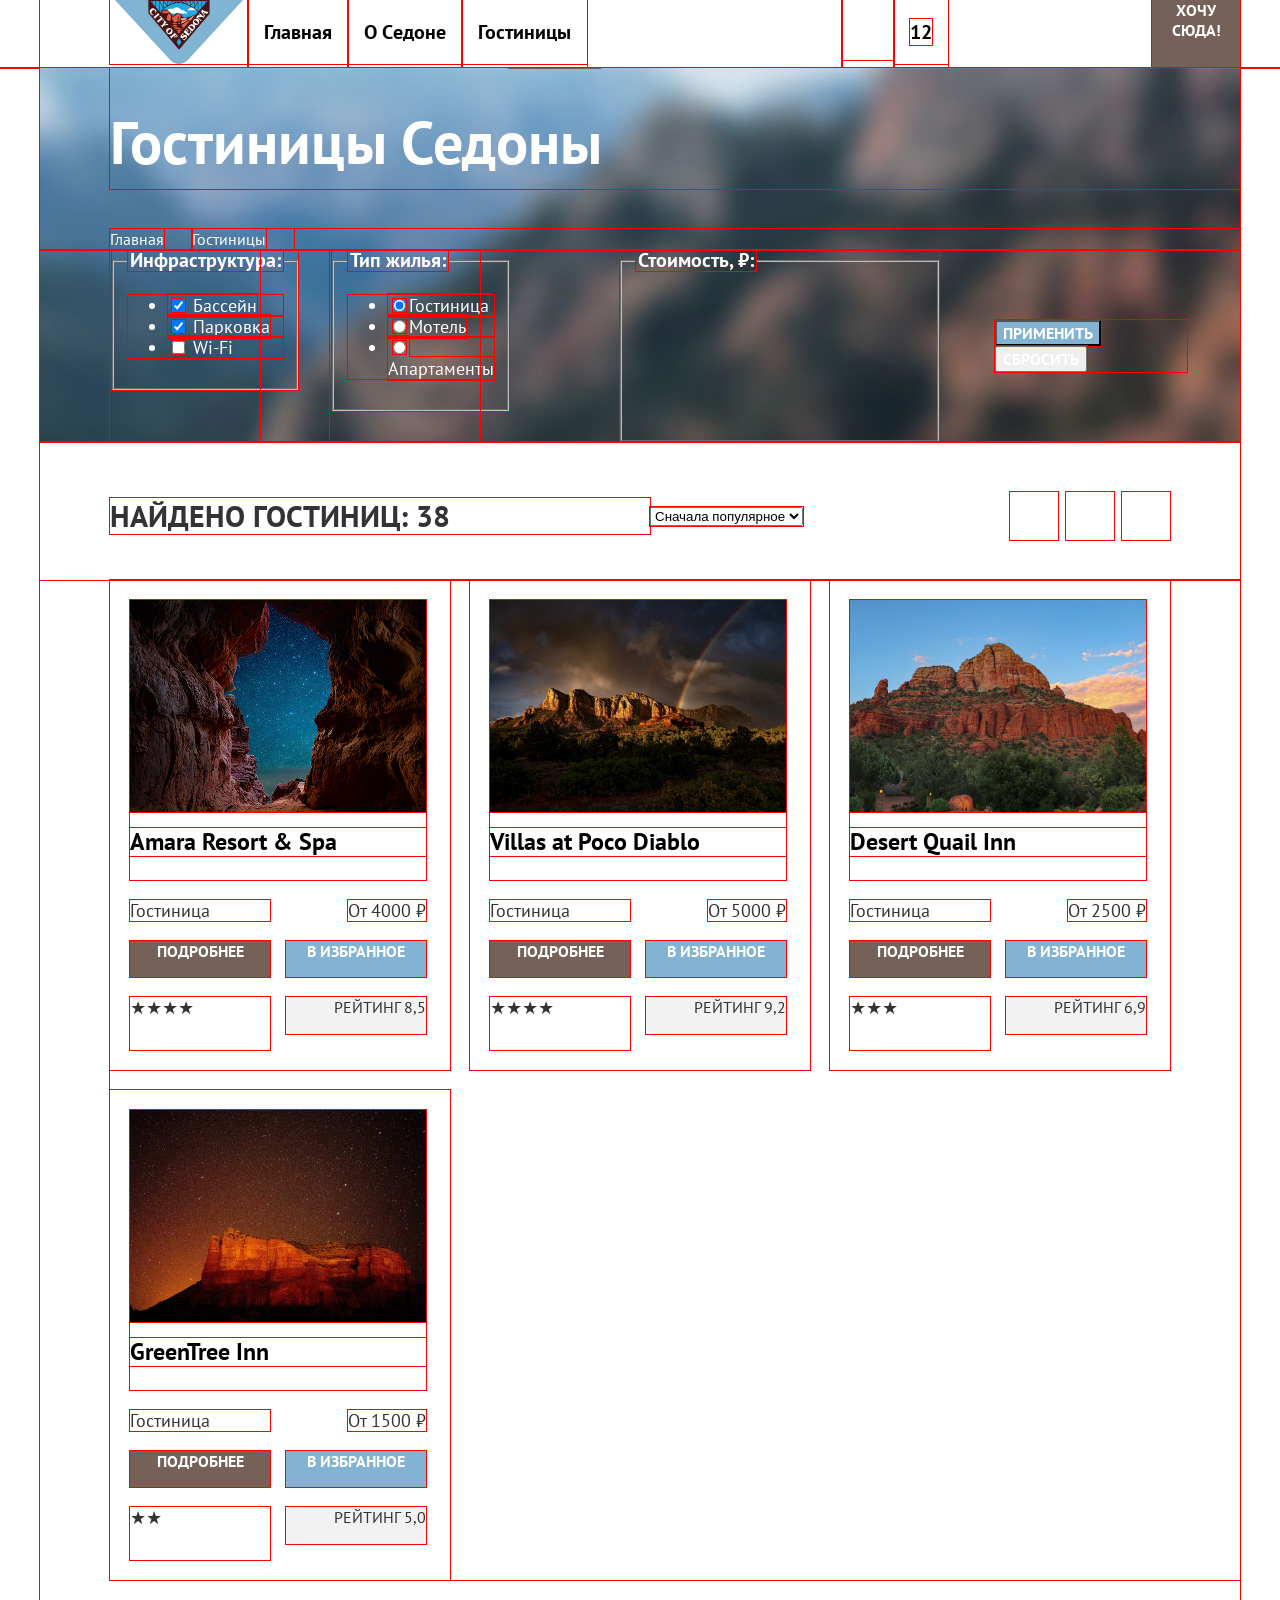
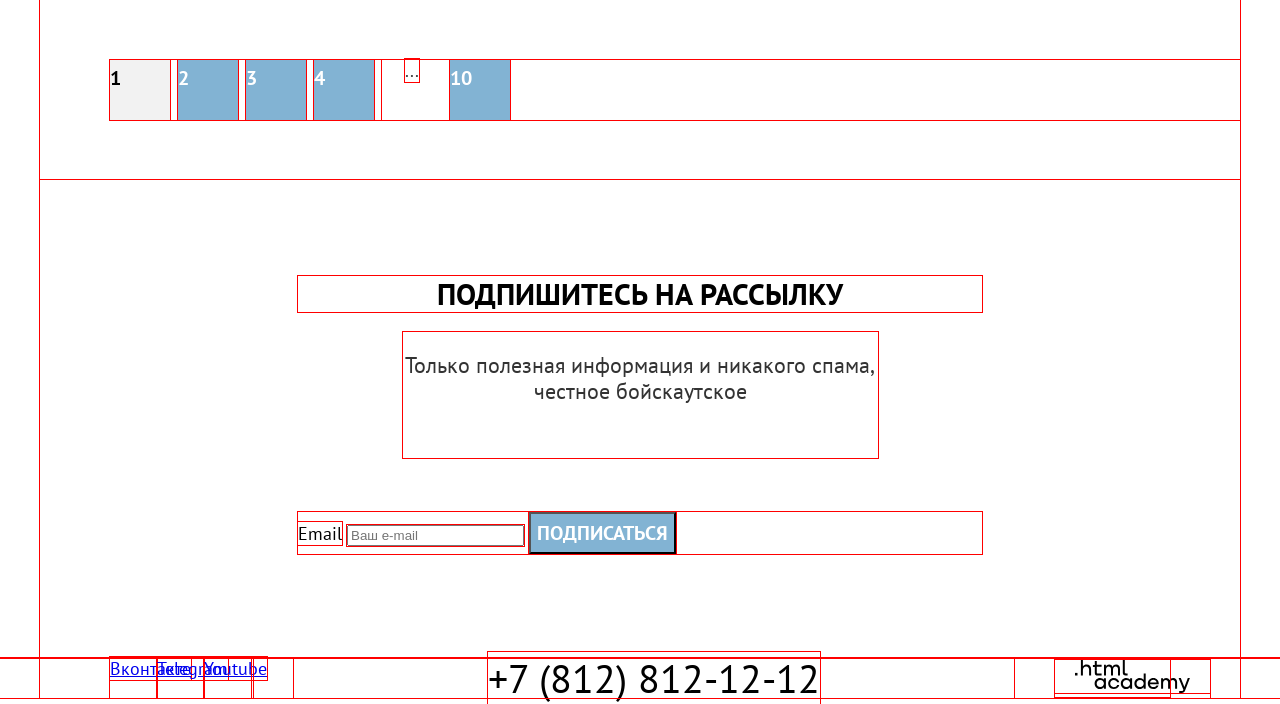
==== commit 27fa0a67: "добавляет сетки страниц и компонентов и верные изоб" ====
--- a/catalog.html
+++ b/catalog.html
@@ -47,233 +47,245 @@
 
       </nav>
     </header>
-    <main class="main-inner">
-      <div class="filter-catalog-hotels">
-        <header class="inner-header">
-
-          <h1 class="inner-header-title">Гостиницы Седоны</h1>
-          <ul class="breadcrumbs">
-            <li class="breadcrumbs-item">
-              <a class="breadcrumbs-link" href="index.html">
-
-                <span class="visual-hidden">Главная</span>
+    <main class="main-inner main-container">
+      <div class="page-container">
+        <div class="filter-catalog-hotels">
+          <header class="inner-header">
+
+            <h1 class="inner-header-title">Гостиницы Седоны</h1>
+            <ul class="breadcrumbs">
+              <li class="breadcrumbs-item">
+                <a class="breadcrumbs-link" href="index.html">
+
+                  <span class="visual-hidden">Главная</span>
+                </a>
+              </li>
+
+              <li class="breadcrumbs-item">
+
+                <a class="breadcrumbs-link">Гостиницы</a>
+              </li>
+            </ul>
+          </header>
+          <div class="catalog-hotels">
+            <section class="catalog-filter-hotel">
+              <h2 class="visually-hidden">Список отелей с фильтрами</h2>
+              <form class="catalog-filter" action="https://echo.htmlacademy.ru/" method="get">
+
+                <fieldset class="catalog-filter-group">
+                  <legend class="catalog-filter-title">Инфраструктура:</legend>
+                  <ul class="catalog-filter-list">
+                    <li class="catalog-filter-item">
+                      <label class="control">
+                        <input class="control-input" type="checkbox" name="pool" checked>
+                        Бассейн
+                      </label>
+                    </li>
+                    <li class="catalog-filter-item">
+                      <label class="control">
+                        <input class="control-input" type="checkbox" name="parking" checked>
+                        Парковка
+                      </label>
+                    </li>
+                    <li class="catalog-filter-item">
+                      <label class="control">
+                        <input class="control-input" type="checkbox" name="wi-fi">
+                        Wi-Fi
+                      </label>
+                    </li>
+                  </ul>
+                </fieldset>
+              </form>
+            </section>
+            <div class="catalog-filter-hotel">
+              <fieldset class="catalog-filter-group">
+                <legend class="catalog-filter-title">Тип жилья:</legend>
+                <ul class="catalog-filter-list">
+                  <li class="catalog-filter-item">
+                    <label class="control">
+                      <input class="control-input" type="radio" name="type-residence" value="hotel" checked>Гостиница
+                    </label>
+                  </li>
+                  <li class="catalog-filter-item">
+                    <label class="control">
+                      <input class="control-input" type="radio" name="type-residence" value="motel">Мотель
+                    </label>
+                  </li>
+                  <li class="catalog-filter-item">
+                    <label class="control">
+                      <input class="control-input" type="radio" name="type-residence" value="apartments">Апартаменты
+                    </label>
+                  </li>
+                </ul>
+              </fieldset>
+            </div>
+            <fieldset class="catalog-filter-price">
+              <legend class="catalog-filter-title">Стоимость, ₽:</legend>
+            </fieldset>
+            <div class="catalog-filter-button-button">
+              <button class="catalog-filter-button button-blue button-small" type="submit">Применить</button>
+              <button class="catalog-filter-button-reset button-small" type="reset">Сбросить</button>
+            </div>
+
+          </div>
+        </div>
+        <div class="sorting-container">
+          <h2 class="title-large select-hotel-title">Найдено гостиниц: 38</h2>
+
+          <select class="select-control" aria-label="Сортировка">
+
+            <option value="popular">Сначала популярное</option>
+            <option value="cheap">Сначала дешёвое</option>
+            <option value="expensive">Сначала дорогое</option>
+          </select>
+          <a class="button-highlighted button" href="#">
+
+            <span class="visually-hidden">Показать иконки</span>
+          </a>
+          <a class="button" href="#">
+
+            <span class="visually-hidden">Показать карточку</span>
+          </a>
+          <a class="button" href="#">
+
+            <span class="visually-hidden">Показать список</span>
+          </a>
+        </div>
+
+        <ul class="hotel-list">
+          <li class="hotel-card">
+            <a class="hotel-card-link" href="#">
+              <img class="hotel-card-image" src="images/hotel-amara.jpg" alt="Отель Amara Resort & Spa">
+              <h3 class="hotel-card-title">Amara Resort & Spa</h3>
+            </a>
+            <span class="hotel-card-category">Гостиница</span>
+            <span class="hotel-card-price">От 4000 ₽</span>
+
+            <a class="hotel-card-button-more button-brown button-small" href="#">ПОДРОБНЕЕ</a>
+            <a class="hotel-card-button-favorite button-blue button-small" href="#">В ИЗБРАННОЕ</a>
+
+            <span class="hotel-star">★★★★<span class="visually-hidden">отель 4 звезды</span></span>
+            <p class="hotel-card-rating">РЕЙТИНГ 8,5</p>
+
+          </li>
+
+          <li class="hotel-card">
+            <a class="hotel-card-link" href="#">
+              <img class="hotel-card-image" src="images/hotel-villas.jpg" alt="Отель Villas at Poco Diablo">
+              <h3 class="hotel-card-title">Villas at Poco Diablo</h3>
+            </a>
+            <span class="hotel-card-category">Гостиница</span>
+            <span class="hotel-card-price">От 5000 ₽</span>
+
+            <a class="hotel-card-button-more button-brown button-small" href="#">ПОДРОБНЕЕ</a>
+            <a class="hotel-card-button-favorite button-blue button-small" href="#">В ИЗБРАННОЕ</a>
+
+            <span class="hotel-star">★★★★<span class="visually-hidden">отель 4 звезды</span></span>
+            <p class="hotel-card-rating">РЕЙТИНГ 9,2</p>
+
+          </li>
+
+          <li class="hotel-card">
+            <a class="hotel-card-link" href="#">
+              <img class="hotel-card-image" src="images/hotel-desert.jpg" alt="Отель Desert Quail Inn">
+              <h3 class="hotel-card-title">Desert Quail Inn</h3>
+            </a>
+            <span class="hotel-card-category">Гостиница</span>
+            <span class="hotel-card-price">От 2500 ₽</span>
+
+            <a class="hotel-card-button-more button-brown button-small" href="#">ПОДРОБНЕЕ</a>
+            <a class="hotel-card-button-favorite button-blue button-small" href="#">В ИЗБРАННОЕ</a>
+
+            <span class="hotel-star">★★★<span class="visually-hidden">отель 3 звезды</span></span>
+            <p class="hotel-card-rating">РЕЙТИНГ 6,9</p>
+
+          </li>
+
+          <li class="hotel-card">
+            <a class="hotel-card-link" href="#">
+              <img class="hotel-card-image" src="images/hotel-greentree.jpg" alt="Отель GreenTree Inn">
+              <h3 class="hotel-card-title">GreenTree Inn</h3>
+            </a>
+            <span class="hotel-card-category">Гостиница</span>
+            <span class="hotel-card-price">От 1500 ₽</span>
+
+            <a class="hotel-card-button-more button-brown button-small" href="#">ПОДРОБНЕЕ</a>
+            <a class="hotel-card-button-favorite button-blue button-small" href="#">В ИЗБРАННОЕ</a>
+
+            <span class="hotel-star">★★<span class="visually-hidden">отель 2 звезды</span></span>
+            <p class="hotel-card-rating">РЕЙТИНГ 5,0</p>
+
+          </li>
+        </ul>
+
+        <ul class="pagination">
+
+          <li class="pagination-item">
+            <a class="pagination-link pagination-current">1</a>
+          </li>
+          <li class="pagination-item">
+            <a class="pagination-link" href="#">2</a>
+          </li>
+          <li class="pagination-item">
+            <a class="pagination-link" href="#">3</a>
+          </li>
+          <li class="pagination-item">
+            <a class="pagination-link" href="#">4</a>
+          </li>
+          <li class="pagination-dots"><span class="pagination-dots-text">...</span></li>
+          <li class="pagination-item">
+            <a class="pagination-link" href="#">10</a>
+          </li>
+
+        </ul>
+
+        <section class="newsletter-catalog">
+          <h2 class="newsletter-title title-large">Подпишитесь на рассылку</h2>
+          <p class="newsletter-discription">Только полезная информация и никакого спама, честное бойскаутское</p>
+          <form class="newsletter-form" action="https://echo.htmlacademy.ru/." method="post">
+            <label for="newsletter-email">Email</label>
+            <input class="field" placeholder="Ваш e-mail" type="email" name="newsletter-email" id="newsletter-email"
+              required>
+            <button class="button newsletter-button button-blue button-large" type="submit"
+              value="Подписаться">Подписаться
+            </button>
+          </form>
+        </section>
+      </div>
+    </main>
+
+    <footer class="page-footer">
+      <div class="page-footer-container">
+        <section class="footer-contacts">
+          <h2 class="visually-hidden">Социальные сети</h2>
+          <ul class="footer-contacts-social-list">
+            <li class="footer-contacts-social-item">
+              <a class="social-link" href="https://vk.com/htmlacademy">Вконтакте
               </a>
             </li>
-
-            <li class="breadcrumbs-item">
-
-              <a class="breadcrumbs-link">Гостиницы</a>
+            <li class="footer-contacts-social-item">
+              <a class="social-link" href="https://t.me/htmlacademy">Telegram
+              </a>
+            </li>
+            <li class="footer-contacts-social-item">
+              <a class="social-link" href="https://www.youtube.com/user/htmlacademyru"> Youtube
+              </a>
             </li>
           </ul>
-        </header>
-        <section class="catalog-hotels">
-          <h2 class="visually-hidden">Список отелей с фильтрами</h2>
-          <form class="catalog-filter" action="https://echo.htmlacademy.ru/" method="get">
-            <fieldset class="catalog-filter-group">
-              <legend class="catalog-filter-title">Инфраструктура</legend>
-              <ul class="catalog-filter-list">
-                <li class="catalog-filter-item">
-                  <label class="control">
-                    <input class="control-input" type="checkbox" name="pool" checked>
-                    Бассейн
-                  </label>
-                </li>
-                <li class="catalog-filter-item">
-                  <label class="control">
-                    <input class="control-input" type="checkbox" name="parking" checked>
-                    Парковка
-                  </label>
-                </li>
-                <li class="catalog-filter-item">
-                  <label class="control">
-                    <input class="control-input" type="checkbox" name="wi-fi">
-                    Wi-Fi
-                  </label>
-                </li>
-              </ul>
-            </fieldset>
-
-            <fieldset class="catalog-filter-group">
-              <legend class="catalog-filter-title">Тип жилья</legend>
-              <ul class="catalog-filter-list">
-                <li class="catalog-filter-item">
-                  <label class="control">
-                    <input class="control-input" type="radio" name="type-residence" value="hotel" checked>Гостиница
-                  </label>
-                </li>
-                <li class="catalog-filter-item">
-                  <label class="control">
-                    <input class="control-input" type="radio" name="type-residence" value="motel">Мотель
-                  </label>
-                </li>
-                <li class="catalog-filter-item">
-                  <label class="control">
-                    <input class="control-input" type="radio" name="type-residence" value="apartments">Апартаменты
-                  </label>
-                </li>
-              </ul>
-            </fieldset>
-
-            <button class="catalog-filter-button button-blue button-small" type="submit">Применить</button>
-            <button class="catalog-filter-button-reset button-small" type="reset">Сбросить</button>
-
-
-          </form>
+        </section>
+        <section class="footer-contacts-phone">
+          <h2 class="visually-hidden">Телефон</h2>
+
+          <a class="footer-contacts-address-phone" href="tel:+78128121212">+7 (812) 812-12-12</a>
+        </section>
+        <section class="footer-contacts-website">
+          <h2 class="visually-hidden">Сайт</h2>
+          <a class="footer-contacts-address-website" href="https://htmlacademy.ru/intensive/htmlcss">
+            <img class="footer-contacts-logo" src="images/logo-footer.svg" alt="Логотип HTML Academy" width="155"
+              height="33">
+          </a>
         </section>
       </div>
-
-      <h2 class="title-large select-hotel-title">Найдено гостиниц: 38</h2>
-      <select class="select-control" aria-label="Сортировка">
-
-        <option value="popular">Сначала популярное</option>
-        <option value="cheap">Сначала дешёвое</option>
-        <option value="expensive">Сначала дорогое</option>
-      </select>
-      <a class="button-highlighted" href="#">
-
-        <span class="visually-hidden">Показать иконки</span>
-      </a>
-      <a class="button" href="#">
-
-        <span class="visually-hidden">Показать карточку</span>
-      </a>
-      <a class="button" href="#">
-
-        <span class="visually-hidden">Показать список</span>
-      </a>
-
-      <ul class="hotel-card">
-        <li class="hotel-card">
-          <a class="hotel-card-link" href="#">
-            <img class="hotel-card-image" src="images/hotel-amara.jpg" alt="Отель Amara Resort & Spa">
-            <h3 class="hotel-card-title">Amara Resort & Spa</h3>
-          </a>
-          <span class="hotel-card-category">Гостиница</span>
-          <span class="hotel-card-price">От 4000 ₽</span>
-          <div>
-            <a class="hotel-card-button button-brown button-small" href="#">ПОДРОБНЕЕ</a>
-            <a class="hotel-card-button button-blue button-small" href="#">В ИЗБРАННОЕ</a>
-          </div>
-          <div>
-            <span class="hotel-star">★★★★<span>отель 4 звезды</span></span>
-            <p class="hotel-card-rating">РЕЙТИНГ 8,5</p>
-          </div>
-        </li>
-
-        <li class="hotel-card">
-          <a class="hotel-card-link" href="#">
-            <img class="hotel-card-image" src="images/hotel-villas.jpg" alt="Отель Villas at Poco Diablo">
-            <h3 class="hotel-card-title">Villas at Poco Diablo</h3>
-          </a>
-          <span class="hotel-card-category">Гостиница</span>
-          <span class="hotel-card-price">От 5000 ₽</span>
-          <div>
-            <a class="hotel-card-button button-brown button-small" href="#">ПОДРОБНЕЕ</a>
-            <a class="hotel-card-button button-blue button-small" href="#">В ИЗБРАННОЕ</a>
-          </div>
-          <div>
-            <span class="hotel-star">★★★★<span>отель 4 звезды</span></span>
-            <p class="hotel-card-rating">РЕЙТИНГ 9,2</p>
-          </div>
-        </li>
-
-        <li class="hotel-card">
-          <a class="hotel-card-link" href="#">
-            <img class="hotel-card-image" src="images/hotel-desert.jpg" alt="Отель Desert Quail Inn">
-            <h3 class="hotel-card-title">Desert Quail Inn</h3>
-          </a>
-          <span class="hotel-card-category">Гостиница</span>
-          <span class="hotel-card-price">От 2500 ₽</span>
-          <div>
-            <a class="hotel-card-button button-brown button-small" href="#">ПОДРОБНЕЕ</a>
-            <a class="hotel-card-button button-blue button-small" href="#">В ИЗБРАННОЕ</a>
-          </div>
-          <div>
-            <span class="hotel-star">★★★<span>отель 3 звезды</span></span>
-            <p class="hotel-card-rating">РЕЙТИНГ 6,9</p>
-          </div>
-        </li>
-
-        <li class="hotel-card">
-          <a class="hotel-card-link" href="#">
-            <img class="hotel-card-image" src="images/hotel-greentree.jpg" alt="Отель GreenTree Inn">
-            <h3 class="hotel-card-title">GreenTree Inn</h3>
-          </a>
-          <span class="hotel-card-category">Гостиница</span>
-          <span class="hotel-card-price">От 1500 ₽</span>
-          <div>
-            <a class="hotel-card-button button-brown button-small" href="#">ПОДРОБНЕЕ</a>
-            <a class="hotel-card-button button-blue button-small" href="#">В ИЗБРАННОЕ</a>
-          </div>
-          <div>
-            <span class="hotel-star">★★<span>отель 2 звезды</span></span>
-            <p class="hotel-card-rating">РЕЙТИНГ 5,0</p>
-          </div>
-        </li>
-      </ul>
-
-      <ul class="pagination">
-
-        <li class="pagination-item">
-          <a class="pagination-link pagination-current">1</a>
-        </li>
-        <li class="pagination-item">
-          <a class="pagination-link" href="#">2</a>
-        </li>
-        <li class="pagination-item">
-          <a class="pagination-link" href="#">3</a>
-        </li>
-        <li class="pagination-item">
-          <a class="pagination-link " href="#">4</a>
-        </li>
-        <li class="pagination-dots"><span class="pagination-dots-text">...</span></li>
-        <li class="pagination-item">
-          <a class="pagination-link" href="#">10</a>
-        </li>
-
-      </ul>
-
-      <section class="newsletter-catalog">
-        <h2 class="newsletter-title title-large">Подпишитесь на рассылку</h2>
-        <p class="newsletter-discription">Только полезная информация и никакого спама, честное бойскаутское</p>
-        <form class="newsletter-form" action="https://echo.htmlacademy.ru/." method="post">
-          <label for="newsletter-email">Email</label>
-          <input class="field" placeholder="Ваш e-mail" type="email" name="newsletter-email" id="newsletter-email"
-            required>
-          <button class="button newsletter-button button-blue button-large" type="submit"
-            value="Подписаться">Подписаться
-          </button>
-        </form>
-      </section>
-
-    </main>
-
-
-    <footer class="page-footer">
-      <section class="footer-contacts">
-        <h2 class="visually-hidden">Социальные сети</h2>
-        <ul class="footer-contacts-social-list">
-          <li class="footer-contacts-social-item">
-            <a class="social-link" href="https://vk.com/htmlacademy">Вконтакте
-            </a>
-          </li>
-          <li class="footer-contacts-social-item">
-            <a class="social-link" href="https://t.me/htmlacademy">Telegram
-            </a>
-          </li>
-          <li class="footer-contacts-social-item">
-            <a class="social-link" href="https://www.youtube.com/user/htmlacademyru"> Youtube
-            </a>
-          </li>
-        </ul>
-
-        <a class="footer-contacts-address-phone" href="tel:+78128121212">+7 (812) 812-12-12</a>
-        <a class="footer-contacts-address-website" href="https://htmlacademy.ru/intensive/htmlcss">
-          <img class="footer-contacts-logo" src="images/logo-footer.svg" alt="Логотип HTML Academy" width="155"
-            height="33">
-        </a>
-      </section>
-
     </footer>
 
   </body>
--- a/styles/styles.css
+++ b/styles/styles.css
@@ -16,15 +16,33 @@
   font-display: swap;
 }
 
+html {
+  height: 100%;
+}
+
 body {
+  margin: 0;
+  display: flex;
+  flex-direction: column;
+  min-height: 100%;
   font-family: "PT Sans", sans-serif;
   font-size: 18px;
   line-height: 21px;
   font-weight: 400;
 
-  color: #000000;
+  color: #333333;
   background-color: #FFFFFF;
-
+}
+
+.visually-hidden {
+  position: absolute;
+  width: 1px;
+  height: 1px;
+  margin: -1px;
+  padding: 0;
+  border: 0;
+  clip: rect(0 0 0 0);
+  overflow: hidden;
 }
 
 .button-small {
@@ -52,12 +70,12 @@
 }
 
 .button-brown {
-  color: #ffffff;
+
   background-color: #756157;
 }
 
 .button-blue {
-  color: #ffffff;
+
   background-color: #82B3D3;
 }
 
@@ -69,7 +87,34 @@
   background-color: #ffffff;
 }
 
+.navigation {
+  display: flex;
+  width: 1200px;
+  margin: 0 auto;
+}
+
+.page-header-logo {
+  width: 138px;
+  margin-left: 70px;
+}
+
+.navigation-list {
+  display: flex;
+  flex-wrap: wrap;
+  width: 630px;
+  margin: 0;
+  padding: 0;
+  list-style-type: none;
+}
+
+.navigation-user {
+  max-width: 310px;
+  margin-left: auto;
+}
+
 .navigation-link {
+  display: block;
+  padding: 20px 16px;
   font-family: "PT Sans", sans-serif;
   font-size: 20px;
   line-height: 24px;
@@ -77,32 +122,188 @@
   text-align: center;
   color: #000000;
   text-decoration: none;
+}
+
+.navigation-user .navigation-link {
+  min-width: 20px;
+  min-height: 20px;
+}
+
+.main-container {
+  flex-grow: 1;
+
 }
 
 .main-index {
   color: #000000;
   background-color: #ffffff;
+
+
+}
+
+.welcome-sedona {
+  padding-top: 51px;
+  padding-bottom: 82px;
+  background-color: #82B3D3;
   background-image: url("../images/welcome-sedona.jpg");
-  background-size: 100% auto;
+  background-size: 1200px auto;
   background-repeat: no-repeat;
-
-}
-
-
-
-.advantages,
-.services {
-  text-align: center;
-}
-
-
-.advantages-title,
-.services-title {
-  font-family: "PT Sans", sans-serif;
+  background-position: center top;
+}
+
+.page-container {
+  width: 1200px;
+  margin: 0 auto;
+}
+
+.logo {
+  display: block;
+  margin: 0 auto;
+}
+
+.advantages {
+  text-align: center;
+}
+
+.advantages-header {
+  background-color: #ffffff;
+  margin-bottom: 69px;
+  margin-left: 290px;
+  margin-right: 290px;
+  margin-top: 69px;
+}
+
+.advantages-list {
+
+  margin: 0;
+  padding: 0;
+  list-style-type: none;
+  width: 100%;
+}
+
+.advantages-item-columns {
+  display: flex;
+  justify-content: space-between;
+  align-items: center;
+  width: 100%;
+  margin-bottom: 102px;
+}
+
+.advantages-item-columns:last-child,
+.advantages-card:last-child {
+  margin-bottom: 0;
+}
+
+.advantages-item-text {
+  width: 400px;
+  color: #ffffff;
+  background-color: #82B3D3;
+  display: flex;
+  flex-direction: column;
+  justify-content: center;
+  align-items: center;
+  text-align: center;
+  margin: 0;
+  align-self: stretch;
+}
+
+.advantages-item-image {
+  flex-grow: 1;
+}
+
+.advantages-image {
+  display: block;
+  width: 100%;
+  height: auto;
+}
+
+.advantages-card {
+
+  display: flex;
+  justify-content: space-between;
+  flex-wrap: wrap;
+  width: 100%;
+  margin-bottom: 112px;
+}
+
+.advantages-card-item {
+  width: 400px;
+  display: flex;
+  flex-direction: column;
+  align-items: center;
+  text-align: center;
+  margin-bottom: 0;
+  padding: 0;
+}
+
+.advantages-card-content {
+  width: 230px;
+}
+
+.advantages-title {
   font-size: 24px;
   line-height: 28px;
   font-weight: 700;
   text-transform: uppercase;
+  max-width: 175px;
+  margin-top: 0;
+  margin-bottom: 62px;
+  /*место для графического элемента*/
+}
+
+.advantages-discription {
+  width: 230px;
+  margin: 0;
+}
+
+.services {
+  padding-top: 64px;
+  padding-bottom: 64px;
+  margin: 0;
+  text-align: center;
+}
+
+.services-title {
+  max-width: 230px;
+  margin: 0 auto 30px auto;
+  font-size: 24px;
+  line-height: 28px;
+  font-weight: 700;
+  text-transform: uppercase;
+}
+
+.services-headline {
+  margin-top: 0;
+  margin-bottom: 20px;
+}
+
+.services-subtitle {
+  margin-top: 0;
+  margin-bottom: 64px;
+}
+
+.services-list {
+  display: flex;
+  justify-content: space-between;
+  align-items: center;
+  text-align: center;
+  margin: 0;
+  padding: 0;
+  list-style-type: none;
+  width: 100%;
+}
+
+.services-item {
+  width: 400px;
+  padding-top: 183px;
+  /*место под иконки*/
+  text-align: center;
+  margin: 0;
+}
+
+.services-discription {
+  max-width: 230px;
+  margin: 0 auto;
 
 }
 
@@ -111,26 +312,106 @@
   color: #000000;
   background-color: #ffffff;
   text-align: center;
+  padding: 96px 304px;
+
+}
+
+.hotel-search-title {
+  margin-top: 0;
+  margin-bottom: 20px;
+}
+
+.hotel-search-button {
+  margin-top: 54px;
 }
 
 .newsletter-index {
   color: #ffffff;
   background-color: #82B3D3;
   font-family: "PT Sans", sans-serif;
+  text-align: center;
   font-size: 24px;
   line-height: 26px;
   font-weight: 400;
 
-  text-align: center;
-
   background-image: url("../images/subscribe.jpg");
-  background-size: 100% auto;
+  background-size: cover;
   background-repeat: no-repeat;
-}
-
-
+  background-position: center;
+  padding-top: 96px;
+  padding-bottom: 104px;
+}
+
+.title-large {
+  margin-top: 0;
+  font-size: 30px;
+  line-height: 36px;
+  font-weight: 700;
+  text-transform: uppercase;
+  text-align: center;
+}
+
+.subtitle-text {
+  margin-top: 0;
+  font-size: 22px;
+  line-height: 26px;
+  font-weight: 400;
+  text-align: center;
+  color: #333333;
+}
+
+.newsletter-title {
+  margin-top: 0;
+  margin-bottom: 20px;
+}
+
+.newsletter-discription {
+  color: #ffffff;
+  margin-top: 0;
+  margin-bottom: 54px;
+  max-width: 475px;
+  margin-left: auto;
+  margin-right: auto;
+}
+
+.page-footer-container {
+  display: flex;
+  width: 1200px;
+  margin: 0 auto;
+  box-sizing: border-box;
+  justify-contant: space-between;
+  align-items: center;
+}
+
+.footer-contacts {
+  width: 143px;
+  margin-left: 70px;
+
+}
+
+.footer-contacts-social-list {
+  list-style-type: none;
+  display: flex;
+  flex-wrap: wrap;
+  margin: 0;
+  padding: 0;
+
+}
+
+.footer-contacts-social-item {
+  width: 47px;
+  height: 40px;
+}
+
+.footer-contacts-phone {
+  width: 720px;
+  margin-left: 41px;
+  margin-right: 41px;
+  text-align: center;
+}
 
 .footer-contacts-address-phone {
+
   font-family: "PT Sans", sans-serif;
   font-size: 40px;
   line-height: 40px;
@@ -138,121 +419,285 @@
   color: #000000;
   text-transform: uppercase;
   text-decoration-line: none;
-
-}
-
-.title-large {
-
-  font-family: "PT Sans", sans-serif;
-  font-size: 30px;
+}
+
+.footer-contacts-website {
+  width: 115px;
+  margin-right: 70px;
+}
+
+/* Catalog */
+
+
+.filter-catalog-hotels {
+  background-color: #82B3D3;
+  background-image: url("../images/filtr.jpg");
+  background-size: cover;
+  background-repeat: no-repeat;
+}
+
+.inner-header {
+  padding-left: 70px;
+}
+
+.inner-header-title {
+  margin-top: 0;
+  font-size: 60px;
+  line-height: 78px;
+  font-weight: 700;
+  color: #ffffff;
+
+  padding-top: 35px;
+  padding-bottom: 8px;
+}
+
+.breadcrumbs {
+  font-family: "PT Sans", sans-serif;
+  font-size: 16px;
+  line-height: 21x;
+  font-weight: 400;
+  color: #ffffff;
+  display: flex;
+  margin: 0;
+  padding: 0;
+  list-style-type: none;
+
+}
+
+.breadcrumbs-link {
+  text-decoration: none;
+  color: #ffffff;
+  margin-right: 28px;
+}
+
+.catalog-hotels {
+  display: flex;
+  font-family: "PT Sans", sans-serif;
+  color: #ffffff;
+
+
+}
+
+.catalog-filter-hotel {
+  width: 150px;
+  margin-left: 70px;
+}
+
+.catalog-filter-price {
+  width: 288px;
+  margin-left: 140px;
+}
+
+.catalog-filter-button-button {
+  width: 192px;
+  margin: 70px auto;
+}
+
+.catalog-filter-title {
+  font-family: "PT Sans", sans-serif;
+  font-size: 20px;
+  line-height: 24x;
+  font-weight: 700;
+  margin-top: 0;
+}
+
+
+.sorting-container {
+  display: flex;
+  align-items: center;
+  padding-left: 70px;
+  padding-right: 70px;
+  padding-top: 50px;
+  padding-bottom: 40px;
+  margin: 0;
+}
+
+.select-hotel-title {
+  text-align: left;
+  margin: 0;
+  padding-right: 200px;
+}
+
+.select-control {
+  margin-left: 0;
+  margin-right: 70px;
+}
+
+.sorting-container .button {
+  width: 48px;
+  height: 48px;
+  margin-right: 8px;
+}
+
+.sorting-container .button-highlighted {
+  margin-left: auto;
+}
+
+.sorting-container .button:last-child {
+  margin-right: 0;
+}
+
+.hotel-list {
+  display: grid;
+  grid-template-columns: 340px 340px 340px;
+  list-style-type: none;
+  margin: 0;
+  margin-left: 70px;
+  padding: 0;
+  gap: 20px;
+}
+
+.hotel-card {
+
+  display: grid;
+  /*grid-template-rows: 212px min-content auto auto auto;*/
+  grid-template-columns: 140px 140px;
+  column-gap: 20px;
+  padding: 20px;
+  gap: 16px;
+  row-gap: 20px;
+  border: 1px #e5e5e5;
+  box-sizing: border-box;
+}
+
+.hotel-card-link {
+  grid-column: 1/-1;
+  display: flex;
+  flex-direction: column;
+  text-decoration: none;
+}
+
+.hotel-card-category,
+.hotel-card-button-more,
+.hotel-star {
+  grid-column: 1/2;
+}
+
+.hotel-card-price,
+.hotel-card-button-favorite,
+.hotel-card-rating {
+  grid-column: 2/3;
+  justify-self: end;
+  text-align: right;
+}
+
+.hotel-card-image {
+  display: block;
+  height: 212px;
+  width: 100%;
+  object-fit: cover;
+  margin-bottom: 16px;
+}
+
+.hotel-card-title {
+  font-family: "PT Sans", sans-serif;
+  font-size: 24px;
+  line-height: 28px;
+  font-weight: 700;
+  color: #000000;
+  text-transform: none;
+  margin-top: 0;
+
+}
+
+.hotel-star {
+  padding: 0;
+  margin: 0;
+}
+
+.hotel-card-rating {
+  width: 140px;
+  height: 37px;
+  font-family: "PT Sans", sans-serif;
+  font-size: 16px;
+  line-height: 20px;
+  font-weight: 400;
+  color: #333333;
+  background-color: #f2f2f2;
+  text-transform: uppercase;
+  margin-top: 0;
+
+}
+
+.hotel-card-button-more,
+.hotel-card-button-favorite {
+  width: 140px;
+  height: 36px;
+  box-sizing: border-box;
+  display: flex;
+  justify-content: center;
+}
+
+.control-input {
+  font-size: 18px;
+  line-height: 23x;
+  font-weight: 400;
+  padding: 0;
+}
+
+.pagination {
+  display: flex;
+  margin-top: 80px;
+  margin-left: 70px;
+  margin-bottom: 60px;
+  padding: 0;
+  list-style-type: none;
+}
+
+
+.pagination-item:not(:last-child) {
+  margin-right: 8px;
+}
+
+.pagination-link {
+  display: block;
+  box-sizing: border-box;
+  width: 60px;
+  height: 60px;
+  font-size: 20px;
   line-height: 36px;
   font-weight: 700;
-  text-transform: uppercase;
-  text-align: center;
-}
-
-.subtitle-text {
+  color: #ffffff;
+  background-color: #82B3D3;
+  text-decoration: none;
+}
+
+.pagination-dots {
+  width: 60px;
+  height: 60px;
+  padding-right: 8px;
+  text-align: center;
+}
+
+.pagination-current {
+  color: #000000;
+  background-color: #f2f2f2;
+}
+
+.newsletter-catalog {
+  padding-top: 96px;
+  padding-bottom: 104px;
+  padding-left: 258px;
+  padding-right: 258px;
+  color: #000000;
+  background-color: #ffffff;
+
+
+
+}
+
+.newsletter-catalog .newsletter-discription {
+  color: #333333;
   font-family: "PT Sans", sans-serif;
   font-size: 22px;
   line-height: 26px;
   font-weight: 400;
   text-align: center;
-}
-
-/* Catalog */
-.filter-catalog-hotels {
- background-color: #82B3D3;
-  background-image: url("../images/filtr.jpg");
-  background-size: 100% auto;
-  background-repeat: no-repeat;
-}
-.inner-header-title {
-  font-family: "PT Sans", sans-serif;
-  font-size: 60px;
-  line-height: 78x;
-  font-weight: 700;
-  color: #ffffff;
-
-
-}
-
-.breadcrumbs {
-  ont-family: "PT Sans", sans-serif;
-  font-size: 16px;
-  line-height: 21x;
-  font-weight: 400;
-  color: #ffffff;
-
-}
-
-.breadcrumbs-link {
-  text-decoration: none;
-  color: #ffffff;
-}
-
-.catalog-hotels {
-  font-family: "PT Sans", sans-serif;
-  color: #ffffff;
-
-}
-
-.catalog-filter-title {
-  ont-family: "PT Sans", sans-serif;
-  font-size: 20px;
-  line-height: 24x;
-  font-weight: 700;
-}
-
-.select-hotel-title {
-  text-align: left;
-}
-
-.hotel-card-title {
-  font-family: "PT Sans", sans-serif;
-  font-size: 24px;
-  line-height: 28x;
-  font-weight: 700;
-  color: #000000;
-  text-transform: none;
-
-
-}
-
-.hotel-card-link {
-  text-decoration: none;
-}
-
-.hotel-card-rating {
-  font-family: "PT Sans", sans-serif;
-  font-size: 16px;
-  line-height: 20px;
-  font-weight: 400;
-  color: #000000;
-  text-transform: uppercase;
-
-}
-
-.pagination-link {
-  color: #ffffff;
-  background-color: #82B3D3;
-  text-decoration: none;
-  font-size: 20px;
-  line-height: 36px;
-  font-weight: 700;
-}
-.pagination-current {
-   color: #000000;
-  background-color: #f2f2f2;
-}
-.newsletter-catalog {
-  color: #000000;
-  background-color: #ffffff;
-  font-family: "PT Sans", sans-serif;
-  font-size: 24px;
-  line-height: 26px;
-  font-weight: 400;
-
-  text-align: center;
-
-
-}
+  padding-top: 20px;
+  padding-bottom: 54px;
+}
+
+
+html body * {
+  outline: 1px solid red;
+}
